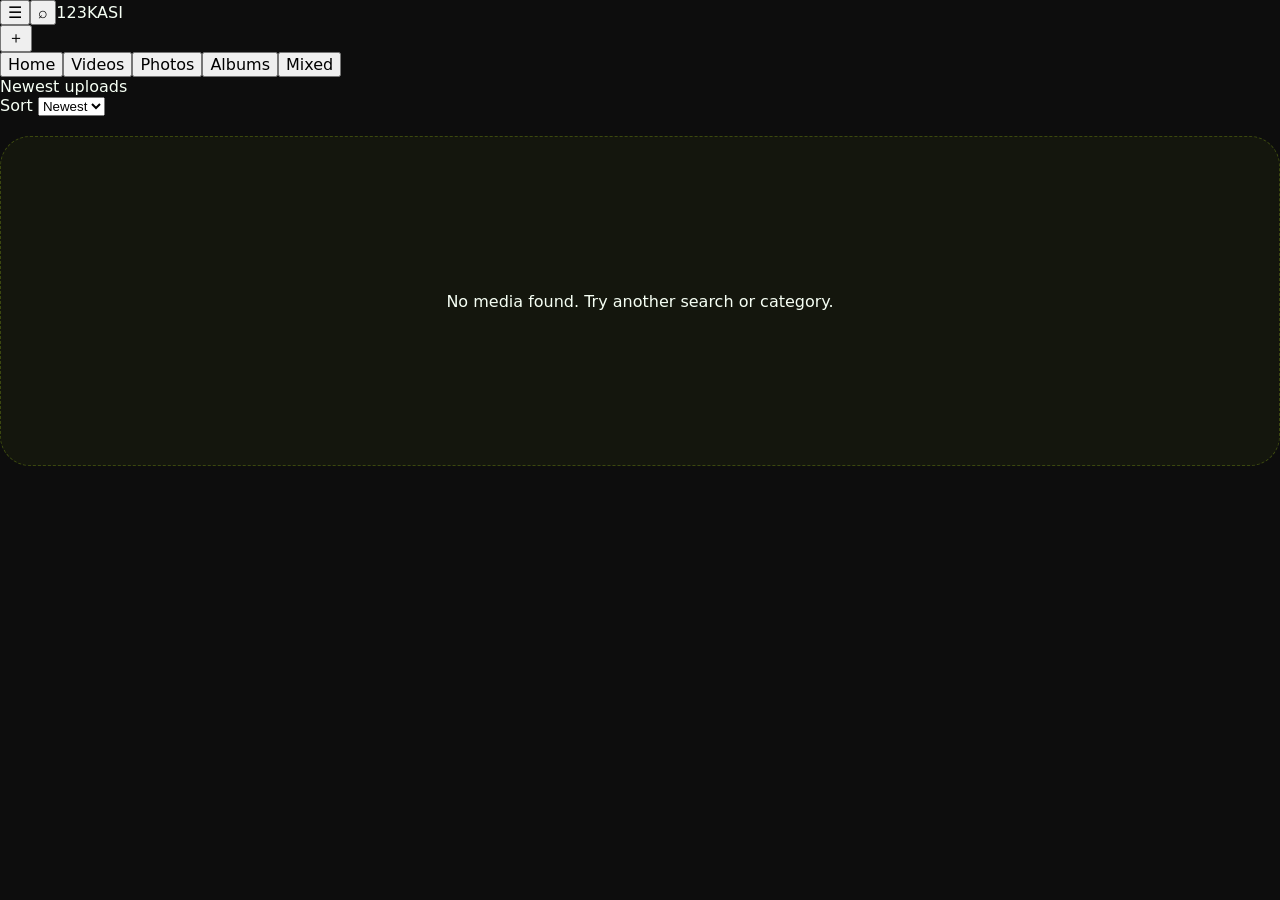
==== index.html @ 71c6e738 "Match compact screenshot-inspired 123Kasi media directory layout" ====
<!doctype html>
<html lang="en"><head><meta charset="utf-8"><meta name="viewport" content="width=device-width,initial-scale=1"><meta name="description" content="Browse 123Kasi videos, photos and creators"><title>123Kasi — Discover media</title><link rel="stylesheet" href="assets/css/style.css"></head>
<body><header class="topbar"><button id="menuToggle" class="icon-btn" aria-label="Open menu" aria-expanded="false">☰</button><button id="searchToggle" class="icon-btn" aria-label="Search">⌕</button><a class="logo" href="index.html"><span>123</span>KASI</a><div class="top-actions"><button id="uploadHelpButton" class="icon-btn" aria-label="How to upload" title="How to upload">＋</button></div></header>
<div class="search-row" id="searchRow" hidden><input id="searchInput" type="search" placeholder="Search videos, photos or creators…" aria-label="Search media"></div>
<nav class="category-nav" id="categoryNav" aria-label="Media categories"><button data-filter="all" class="active">Home</button><button data-filter="videos">Videos</button><button data-filter="photos">Photos</button><button data-filter="albums">Albums</button><button data-filter="mixed">Mixed</button></nav>
<main class="content"><div class="toolbar"><div class="filter-title" id="filterTitle">Newest uploads</div><label class="sort-label">Sort <select id="sortSelect"><option value="newest">Newest</option><option value="oldest">Oldest</option><option value="az">A–Z</option></select></label></div><nav class="pagination" id="paginationTop" aria-label="Media pages"></nav><div class="media-grid" id="mediaGrid" aria-live="polite"></div><div id="emptyState" class="empty-state" hidden>No media found. Try another search or category.</div><nav class="pagination bottom" id="paginationBottom" aria-label="Media pages"></nav></main>
<dialog id="uploadDialog" class="upload-dialog"><button id="closeUploadDialog" class="close-dialog" aria-label="Close">×</button><h2>How to upload</h2><p>For now, add your media inside a folder under <code>feed/</code> in the GitHub repository. The feed generator publishes the updated library.</p></dialog>
<script src="assets/js/feed.js"></script></body></html>
---- assets/css/style.css ----
:root{
  --bg:#050706;
  --bg-soft:#0a0f0c;
  --panel:#0d130f;
  --panel-2:#111912;
  --card:#121914;
  --card-hover:#172117;
  --text:#f6fff4;
  --muted:#a8b5a7;
  --muted-2:#748174;
  --line:rgba(206,255,41,.12);
  --lime:#c9ff19;
  --lime-2:#95e000;
  --lime-3:#5fb300;
  --danger:#ff4f73;
  --shadow:0 24px 80px rgba(0,0,0,.42);
  --radius-xl:34px;
  --radius-lg:24px;
  --radius-md:18px;
  --radius-sm:12px;
  --max:1440px;
}

*{box-sizing:border-box}
html{scroll-behavior:smooth}
body{
  margin:0;
  min-height:100vh;
  color:var(--text);
  font-family:Inter,system-ui,-apple-system,BlinkMacSystemFont,"Segoe UI",sans-serif;
  background:
    radial-gradient(circle at 20% -10%, rgba(201,255,25,.16), transparent 30%),
    radial-gradient(circle at 80% 0%, rgba(107,255,36,.08), transparent 24%),
    linear-gradient(180deg, #060806 0%, #030403 100%);
}

body::before{
  content:"";
  position:fixed;
  inset:0;
  pointer-events:none;
  background-image:linear-gradient(rgba(255,255,255,.025) 1px, transparent 1px),linear-gradient(90deg, rgba(255,255,255,.025) 1px, transparent 1px);
  background-size:36px 36px;
  mask-image:linear-gradient(to bottom, black, transparent 78%);
}

a{color:inherit;text-decoration:none}
button,input{font:inherit}
button{cursor:pointer}
img,video{max-width:100%;display:block}

.page-shell{
  width:min(var(--max), 100%);
  margin:0 auto;
  padding:18px;
}

.site-header{
  position:sticky;
  top:12px;
  z-index:50;
  display:grid;
  grid-template-columns:auto 1fr auto;
  align-items:center;
  gap:24px;
  min-height:76px;
  padding:13px 16px;
  border:1px solid var(--line);
  border-radius:28px;
  background:rgba(5,7,6,.82);
  backdrop-filter:blur(18px);
  box-shadow:0 14px 44px rgba(0,0,0,.32);
}

.brand{display:flex;align-items:center;gap:10px}
.brand-mark{
  display:inline-flex;
  align-items:center;
  min-height:42px;
  padding:0 4px;
  font-family:Nunito,Inter,sans-serif;
  font-size:clamp(28px, 3.4vw, 42px);
  line-height:.9;
  font-weight:1000;
  letter-spacing:-.08em;
  color:var(--lime);
  text-shadow:0 5px 0 #3a7800,0 11px 25px rgba(167,255,0,.28);
}

.main-nav{
  display:flex;
  justify-content:center;
  align-items:center;
  gap:8px;
}
.main-nav a{
  color:var(--muted);
  font-weight:800;
  font-size:14px;
  padding:12px 14px;
  border-radius:999px;
}
.main-nav a:hover,.main-nav a.active{
  color:#101604;
  background:var(--lime);
}

.header-actions{display:flex;align-items:center;gap:10px}
.search-box{
  display:flex;
  align-items:center;
  gap:8px;
  min-width:250px;
  padding:0 14px;
  height:44px;
  border:1px solid rgba(255,255,255,.08);
  border-radius:999px;
  background:#111411;
  color:var(--muted-2);
}
.search-box input{
  width:100%;
  border:0;
  outline:0;
  color:var(--text);
  background:transparent;
}
.search-box input::placeholder{color:#6e766d}

.pill-button,.link-button{
  display:inline-flex;
  align-items:center;
  justify-content:center;
  height:44px;
  padding:0 20px;
  border:0;
  border-radius:999px;
  color:#111604;
  background:linear-gradient(180deg,var(--lime),var(--lime-2));
  font-weight:1000;
  box-shadow:0 10px 28px rgba(201,255,25,.22), inset 0 -3px 0 rgba(52,96,0,.36);
}
.avatar-button{
  width:44px;
  height:44px;
  border:0;
  border-radius:50%;
  color:#0f130d;
  background:#fff;
  font-size:18px;
}

.hero-strip{
  display:flex;
  justify-content:space-between;
  align-items:end;
  gap:30px;
  margin:20px 0;
  min-height:260px;
  padding:42px;
  overflow:hidden;
  border:1px solid var(--line);
  border-radius:var(--radius-xl);
  background:
    linear-gradient(90deg, rgba(0,0,0,.75), rgba(0,0,0,.38)),
    radial-gradient(circle at 80% 35%, rgba(201,255,25,.22), transparent 18%),
    linear-gradient(135deg,#0c0f0d,#0a110b 44%,#151009);
  box-shadow:var(--shadow);
  position:relative;
}
.hero-strip::after{
  content:"";
  position:absolute;
  right:-80px;
  bottom:-110px;
  width:410px;
  height:410px;
  border-radius:50%;
  background:linear-gradient(145deg, rgba(201,255,25,.25), transparent 62%);
  filter:blur(4px);
}
.eyebrow{
  margin:0 0 10px;
  color:var(--lime);
  font-weight:1000;
  text-transform:uppercase;
  letter-spacing:.08em;
  font-size:12px;
}
.hero-strip h1{
  max-width:820px;
  margin:0;
  font-family:Nunito,Inter,sans-serif;
  font-size:clamp(42px, 8vw, 102px);
  line-height:.86;
  letter-spacing:-.08em;
}
.hero-strip p:not(.eyebrow){
  max-width:680px;
  margin:18px 0 0;
  color:var(--muted);
  font-size:18px;
  line-height:1.6;
}
.hero-cta{
  position:relative;
  z-index:2;
  flex:0 0 auto;
  display:inline-flex;
  align-items:center;
  justify-content:center;
  min-height:58px;
  padding:0 26px;
  border-radius:999px;
  color:#101604;
  background:var(--lime);
  font-weight:1000;
}

.explore-layout{
  display:grid;
  grid-template-columns:230px minmax(0,1fr);
  gap:20px;
}
.sidebar{position:sticky;top:108px;height:max-content}
.sidebar-card{
  margin-bottom:14px;
  padding:16px;
  border:1px solid var(--line);
  border-radius:24px;
  background:rgba(13,19,15,.84);
  box-shadow:0 16px 50px rgba(0,0,0,.16);
}
.profile-card{display:flex;align-items:center;gap:12px}
.profile-card strong{display:block;font-size:18px}
.profile-card span{display:block;margin-top:4px;color:var(--muted);font-size:12px;font-weight:700}
.mini-logo{
  width:52px;
  height:52px;
  display:grid;
  place-items:center;
  border-radius:17px;
  color:#132000;
  background:var(--lime);
  font-family:Nunito,Inter,sans-serif;
  font-weight:1000;
  letter-spacing:-.08em;
  box-shadow:inset 0 -5px 0 rgba(52,96,0,.28);
}
.sidebar-title{
  margin:0 0 12px;
  color:var(--muted-2);
  font-size:12px;
  font-weight:1000;
  text-transform:uppercase;
  letter-spacing:.08em;
}
.side-link{
  display:flex;
  align-items:center;
  width:100%;
  margin:4px 0;
  padding:12px 13px;
  border:0;
  border-radius:16px;
  color:var(--muted);
  background:transparent;
  font-weight:900;
  text-align:left;
}
.side-link:hover,.side-link.active{color:#101604;background:var(--lime)}
.stat-line{display:flex;justify-content:space-between;align-items:center;margin:11px 0;color:var(--muted);font-weight:800}
.stat-line strong{color:var(--text);font-size:18px}

.feed-area{
  min-width:0;
  padding:24px;
  border:1px solid var(--line);
  border-radius:var(--radius-xl);
  background:rgba(7,10,8,.72);
}
.feed-toolbar{
  display:flex;
  justify-content:space-between;
  align-items:end;
  gap:18px;
  margin-bottom:18px;
}
.feed-toolbar h2,.section-heading h3{
  margin:0;
  font-family:Nunito,Inter,sans-serif;
  font-size:40px;
  line-height:.9;
  letter-spacing:-.07em;
}
.filter-pills{display:flex;gap:8px;flex-wrap:wrap;justify-content:flex-end}
.filter-pill{
  min-height:38px;
  padding:0 15px;
  border:1px solid rgba(255,255,255,.08);
  border-radius:999px;
  color:var(--muted);
  background:#151a15;
  font-weight:900;
}
.filter-pill.active,.filter-pill:hover{color:#101604;background:var(--lime);border-color:transparent}

.featured-panel{
  margin-bottom:24px;
}
.featured-card{
  display:grid;
  grid-template-columns:minmax(0,1.5fr) minmax(280px,.8fr);
  overflow:hidden;
  min-height:370px;
  border:1px solid var(--line);
  border-radius:32px;
  background:var(--panel);
}
.featured-media{
  position:relative;
  min-height:370px;
  background:#111;
}
.featured-media img,.featured-media video{width:100%;height:100%;object-fit:cover}
.featured-media::after{
  content:"";
  position:absolute;
  inset:0;
  background:linear-gradient(90deg, transparent 48%, rgba(0,0,0,.42)),linear-gradient(0deg, rgba(0,0,0,.5), transparent 48%);
}
.featured-info{
  display:flex;
  flex-direction:column;
  justify-content:center;
  gap:16px;
  padding:32px;
}
.featured-info h2{
  margin:0;
  font-family:Nunito,Inter,sans-serif;
  font-size:52px;
  line-height:.9;
  letter-spacing:-.08em;
}
.featured-info p{margin:0;color:var(--muted);line-height:1.6}
.meta-row{display:flex;gap:8px;flex-wrap:wrap}
.meta-chip{
  display:inline-flex;
  align-items:center;
  min-height:32px;
  padding:0 11px;
  border-radius:999px;
  color:#cde1c8;
  background:rgba(255,255,255,.06);
  font-size:12px;
  font-weight:900;
}
.meta-chip.hot{color:#111604;background:var(--lime)}
.open-album{
  width:max-content;
  display:inline-flex;
  align-items:center;
  min-height:48px;
  padding:0 20px;
  border-radius:999px;
  color:#101604;
  background:var(--lime);
  font-weight:1000;
}

.section-heading{
  display:flex;
  justify-content:space-between;
  align-items:center;
  margin:10px 0 18px;
}
.section-heading span{color:var(--muted);font-weight:800}
.album-grid{
  display:grid;
  grid-template-columns:repeat(4,minmax(0,1fr));
  gap:16px;
}
.album-card{
  position:relative;
  display:flex;
  flex-direction:column;
  min-height:290px;
  overflow:hidden;
  border:1px solid rgba(255,255,255,.07);
  border-radius:24px;
  background:var(--card);
  box-shadow:0 16px 40px rgba(0,0,0,.22);
  transform:translateY(0);
  transition:transform .18s ease, background .18s ease, border-color .18s ease;
}
.album-card:hover{transform:translateY(-4px);background:var(--card-hover);border-color:rgba(201,255,25,.25)}
.preview-stack{
  position:relative;
  display:grid;
  grid-template-columns:2fr 1fr;
  gap:3px;
  height:185px;
  background:#0e120f;
}
.preview-stack.one{display:block}
.preview-stack img,.preview-stack video{width:100%;height:100%;object-fit:cover}
.preview-stack .mini-stack{display:grid;gap:3px}
.preview-stack .mini-stack img,.preview-stack .mini-stack video{height:91px}
.play-dot{
  position:absolute;
  left:50%;top:50%;
  transform:translate(-50%,-50%);
  width:48px;height:48px;
  display:grid;place-items:center;
  border-radius:50%;
  background:rgba(0,0,0,.62);
  color:#fff;
  font-size:18px;
  backdrop-filter:blur(8px);
}
.album-body{padding:14px 15px 16px}
.album-kind{
  display:inline-flex;
  align-items:center;
  height:25px;
  padding:0 9px;
  margin-bottom:10px;
  border-radius:999px;
  color:#101604;
  background:var(--lime);
  font-size:11px;
  font-weight:1000;
  text-transform:uppercase;
}
.album-body h3{
  margin:0 0 8px;
  color:var(--text);
  font-size:18px;
  letter-spacing:-.04em;
}
.album-body p{
  margin:0;
  color:var(--muted);
  font-size:13px;
  font-weight:700;
}
.card-menu{
  position:absolute;
  right:10px;
  bottom:10px;
  color:var(--muted);
  font-weight:1000;
}

.empty-state{
  display:grid;
  place-items:center;
  text-align:center;
  min-height:330px;
  padding:30px;
  border:1px dashed rgba(201,255,25,.22);
  border-radius:30px;
  background:rgba(201,255,25,.04);
}
.empty-icon{
  width:72px;height:72px;
  display:grid;place-items:center;
  border-radius:22px;
  color:#101604;
  background:var(--lime);
  font-size:38px;
  font-weight:1000;
}
.empty-state h3{margin:20px 0 8px;font-size:28px}
.empty-state p{max-width:560px;margin:0;color:var(--muted);line-height:1.6}
code{color:var(--lime);background:rgba(201,255,25,.08);padding:.12em .35em;border-radius:.35em}

.album-page{padding-top:20px}
.album-hero{
  overflow:hidden;
  border:1px solid var(--line);
  border-radius:var(--radius-xl);
  background:var(--panel);
}
.album-hero-inner{
  display:grid;
  grid-template-columns:minmax(0,1.35fr) minmax(320px,.8fr);
}
.album-cover{position:relative;min-height:460px;background:#111}
.album-cover img,.album-cover video{width:100%;height:100%;object-fit:cover}
.album-cover::after{content:"";position:absolute;inset:0;background:linear-gradient(0deg,rgba(0,0,0,.6),transparent 55%)}
.album-details{display:flex;flex-direction:column;justify-content:center;padding:38px;gap:16px}
.album-details h1{
  margin:0;
  font-family:Nunito,Inter,sans-serif;
  font-size:clamp(44px,6vw,78px);
  line-height:.86;
  letter-spacing:-.08em;
}
.album-details p{margin:0;color:var(--muted);line-height:1.7}
.media-grid{
  display:grid;
  grid-template-columns:repeat(4,minmax(0,1fr));
  gap:15px;
  margin-top:20px;
}
.media-tile{
  position:relative;
  overflow:hidden;
  min-height:250px;
  border:1px solid rgba(255,255,255,.07);
  border-radius:24px;
  background:#0d100d;
}
.media-tile img,.media-tile video{width:100%;height:100%;object-fit:cover;min-height:250px}
.media-tile:hover{border-color:rgba(201,255,25,.3)}
.media-label{
  position:absolute;
  left:10px;bottom:10px;
  display:inline-flex;
  align-items:center;
  height:28px;
  padding:0 10px;
  border-radius:999px;
  color:#101604;
  background:var(--lime);
  font-size:11px;
  font-weight:1000;
}

.upload-dialog,.media-dialog{
  width:min(680px,calc(100vw - 28px));
  border:1px solid var(--line);
  border-radius:28px;
  color:var(--text);
  background:#0b100d;
  box-shadow:var(--shadow);
  padding:28px;
}
.media-dialog{width:min(1100px,calc(100vw - 26px));padding:16px;background:#030503}
dialog::backdrop{background:rgba(0,0,0,.72);backdrop-filter:blur(6px)}
.close-dialog{
  position:absolute;
  right:14px;top:14px;
  width:40px;height:40px;
  border:0;border-radius:50%;
  color:#101604;background:var(--lime);
  font-size:24px;font-weight:1000;
}
.upload-dialog h2{margin:0 0 10px;font-size:34px;letter-spacing:-.06em}
.upload-dialog p{color:var(--muted);line-height:1.7}
.upload-dialog pre{overflow:auto;padding:16px;border-radius:18px;background:#050806;border:1px solid rgba(255,255,255,.08)}
.small-note{font-size:13px}
#mediaViewer img,#mediaViewer video{max-height:82vh;width:100%;object-fit:contain;border-radius:18px;background:#000}

@media (max-width:1180px){
  .album-grid,.media-grid{grid-template-columns:repeat(3,minmax(0,1fr))}
  .search-box{min-width:190px}
}
@media (max-width:980px){
  .site-header{grid-template-columns:1fr auto;gap:14px}
  .main-nav{order:3;grid-column:1/-1;justify-content:flex-start;overflow:auto;padding-bottom:2px}
  .header-actions{justify-content:end}
  .search-box{display:none}
  .explore-layout{grid-template-columns:1fr}
  .sidebar{position:static;display:none}
  .featured-card,.album-hero-inner{grid-template-columns:1fr}
  .featured-info{padding:24px}
  .album-details{padding:26px}
}
@media (max-width:760px){
  .page-shell{padding:10px}
  .site-header{top:8px;border-radius:22px;padding:10px}
  .brand-mark{font-size:30px}
  .main-nav a{font-size:12px;padding:10px 12px;white-space:nowrap}
  .avatar-button{display:none}
  .pill-button{height:40px;padding:0 14px}
  .hero-strip{display:block;min-height:unset;padding:28px 20px;border-radius:28px}
  .hero-strip h1{font-size:54px}
  .hero-strip p:not(.eyebrow){font-size:15px}
  .hero-cta{margin-top:22px;min-height:48px}
  .feed-area{padding:14px;border-radius:28px}
  .feed-toolbar{display:block}
  .filter-pills{justify-content:flex-start;margin-top:14px;overflow:auto;flex-wrap:nowrap;padding-bottom:4px}
  .filter-pill{white-space:nowrap}
  .featured-card{min-height:unset;border-radius:24px}
  .featured-media{min-height:265px}
  .featured-info h2{font-size:42px}
  .album-grid,.media-grid{grid-template-columns:1fr 1fr;gap:10px}
  .album-card{min-height:242px;border-radius:20px}
  .preview-stack{height:145px}
  .preview-stack .mini-stack img,.preview-stack .mini-stack video{height:71px}
  .album-body h3{font-size:15px}
  .album-body p{font-size:12px}
  .media-tile{min-height:190px;border-radius:18px}
  .media-tile img,.media-tile video{min-height:190px}
  .album-cover{min-height:320px}
}
@media (max-width:430px){
  .album-grid,.media-grid{grid-template-columns:1fr}
  .preview-stack{height:210px}
  .preview-stack .mini-stack img,.preview-stack .mini-stack video{height:103.5px}
}

/* 123Kasi media-platform interface */
:root{--bg:#090909;--bg-soft:#101010;--panel:#151515;--panel-2:#1b1b1b;--card:#181818;--card-hover:#232323;--line:rgba(255,255,255,.11);--lime:#f6b51b;--lime-2:#df9909;--lime-3:#ae7300;--muted:#b1b1b1;--muted-2:#888;--radius-xl:16px;--radius-lg:12px}
body{background:#0d0d0d}body::before{display:none}
.page-shell{width:min(1600px,100%);padding:0 22px}
.site-header{top:0;min-height:68px;padding:10px 0;border:0;border-bottom:1px solid var(--line);border-radius:0;background:#0d0d0d;box-shadow:none;grid-template-columns:auto 1fr auto}
.brand-mark{font-size:30px;letter-spacing:-.065em;text-shadow:none;color:#fff}
.brand-mark::first-letter{color:var(--lime)}
.main-nav{justify-content:flex-start}
.main-nav a{border-radius:7px;font-weight:700;padding:10px 12px}
.main-nav a:hover,.main-nav a.active{background:#272727;color:var(--lime)}
.search-box{border-radius:8px;background:#1e1e1e;border:1px solid #333;min-width:270px}
.search-box:focus-within{border-color:var(--lime)}
.pill-button,.link-button,.open-album{border-radius:8px;box-shadow:none;background:var(--lime);color:#171717;font-weight:800}
.avatar-button{border-radius:8px;background:#262626;color:var(--lime);display:grid;place-items:center;font-size:13px;font-weight:900}
.hero-strip{min-height:170px;margin:20px 0 24px;padding:26px 30px;border-radius:12px;background:linear-gradient(110deg,#242015,#151515 70%);box-shadow:none}
.hero-strip::after{display:none}
.hero-strip h1{font-size:clamp(32px,4vw,56px);line-height:1.08;letter-spacing:-.05em}
.hero-strip p:not(.eyebrow){font-size:14px;margin-top:10px}
.hero-cta{border-radius:8px;min-height:44px;background:var(--lime)}
.explore-layout{grid-template-columns:190px minmax(0,1fr);gap:22px}
.sidebar{top:85px}
.sidebar-card{padding:10px;margin-bottom:8px;border:0;border-radius:8px;background:#161616;box-shadow:none}
.profile-card{padding:14px}
.mini-logo{border-radius:8px;box-shadow:none;background:var(--lime)}
.side-link{border-radius:6px;margin:2px 0;padding:11px;font-size:13px}
.side-link.active,.side-link:hover{background:#29251b;color:var(--lime)}
.feed-area{padding:0;border:0;border-radius:0;background:transparent}
.feed-toolbar{align-items:center;margin-bottom:18px}
.feed-toolbar h2,.section-heading h3{font-family:Inter,sans-serif;font-size:23px;line-height:1.2;letter-spacing:-.04em}
.filter-pill{border-radius:6px;background:#242424;font-size:13px}
.filter-pill.active,.filter-pill:hover{background:var(--lime)}
.featured-panel{margin-bottom:28px}
.featured-card{grid-template-columns:minmax(0,1.4fr) minmax(240px,.7fr);min-height:290px;border-radius:10px;background:#181818}
.featured-media{min-height:290px;aspect-ratio:16/9}
.featured-info{padding:24px;gap:12px}
.featured-info h2{font-family:Inter,sans-serif;font-size:clamp(24px,3vw,38px);line-height:1.15;letter-spacing:-.04em}
.meta-chip{border-radius:5px}
.section-heading{margin:12px 0 14px}
.album-grid{grid-template-columns:repeat(4,minmax(0,1fr));gap:18px 12px}
.album-card{min-height:0;border:0;border-radius:8px;background:transparent;box-shadow:none}
.album-card:hover{transform:none;background:transparent;border-color:transparent}
.album-card:hover .preview-stack{outline:2px solid var(--lime)}
.preview-stack{height:auto;aspect-ratio:16/9;border-radius:8px;overflow:hidden}
.preview-stack .mini-stack img,.preview-stack .mini-stack video{height:100%}
.album-body{padding:10px 2px}
.album-kind{height:21px;border-radius:4px;margin-bottom:6px;font-size:10px}
.album-body h3{font-size:14px;line-height:1.4;margin-bottom:5px;letter-spacing:0}
.album-body p{font-size:12px;font-weight:500}
.card-menu{display:none}
.play-dot{width:42px;height:42px;background:rgba(0,0,0,.7)}
.discovery-tools{display:flex;justify-content:flex-end;align-items:center;gap:10px;margin:10px 0;color:var(--muted);font-size:13px}
.discovery-tools select{background:#242424;color:#fff;border:1px solid #444;border-radius:6px;padding:9px 12px;font:inherit}
.album-hero,.upload-dialog,.media-dialog{border-radius:12px}
.album-hero-inner{grid-template-columns:minmax(0,1.5fr) minmax(280px,.8fr)}
.album-cover{min-height:350px}
.album-details h1{font-size:clamp(30px,4vw,52px);line-height:1.1}
.media-grid{grid-template-columns:repeat(4,minmax(0,1fr));gap:12px}
.media-tile,.media-tile img,.media-tile video{min-height:0;aspect-ratio:16/10;border-radius:8px}
.media-label{border-radius:4px}
:focus-visible{outline:3px solid var(--lime);outline-offset:3px}
@media(max-width:980px){.site-header{grid-template-columns:auto 1fr}.main-nav{grid-column:1/-1;order:3}.header-actions{justify-content:flex-end}.search-box{display:flex;min-width:0;width:min(300px,42vw)}.sidebar{display:none}.explore-layout{display:block}.album-grid,.media-grid{grid-template-columns:repeat(3,minmax(0,1fr))}}
@media(max-width:680px){.page-shell{padding:0 12px}.site-header{gap:8px}.brand-mark{font-size:25px}.search-box{width:36vw;height:38px;padding:0 8px}.search-box input{font-size:12px}.pill-button{padding:0 10px;font-size:12px}.main-nav{gap:0}.main-nav a{padding:9px 10px}.hero-strip{padding:20px;min-height:0}.hero-strip h1{font-size:32px}.hero-cta{margin-top:15px}.featured-card{grid-template-columns:1fr}.featured-media{min-height:0}.featured-info{padding:16px}.featured-info h2{font-size:25px}.feed-toolbar h2,.section-heading h3{font-size:20px}.album-grid,.media-grid{grid-template-columns:repeat(2,minmax(0,1fr));gap:12px 9px}.album-card{border-radius:6px}.album-body h3{font-size:13px}.preview-stack{height:auto}.album-hero-inner{grid-template-columns:1fr}.album-cover{min-height:0;aspect-ratio:16/9}.album-details{padding:18px}.media-tile,.media-tile img,.media-tile video{min-height:0}.avatar-button{display:none}}
@media(max-width:390px){.search-box{width:31vw}.album-grid,.media-grid{grid-template-columns:repeat(2,minmax(0,1fr))}}
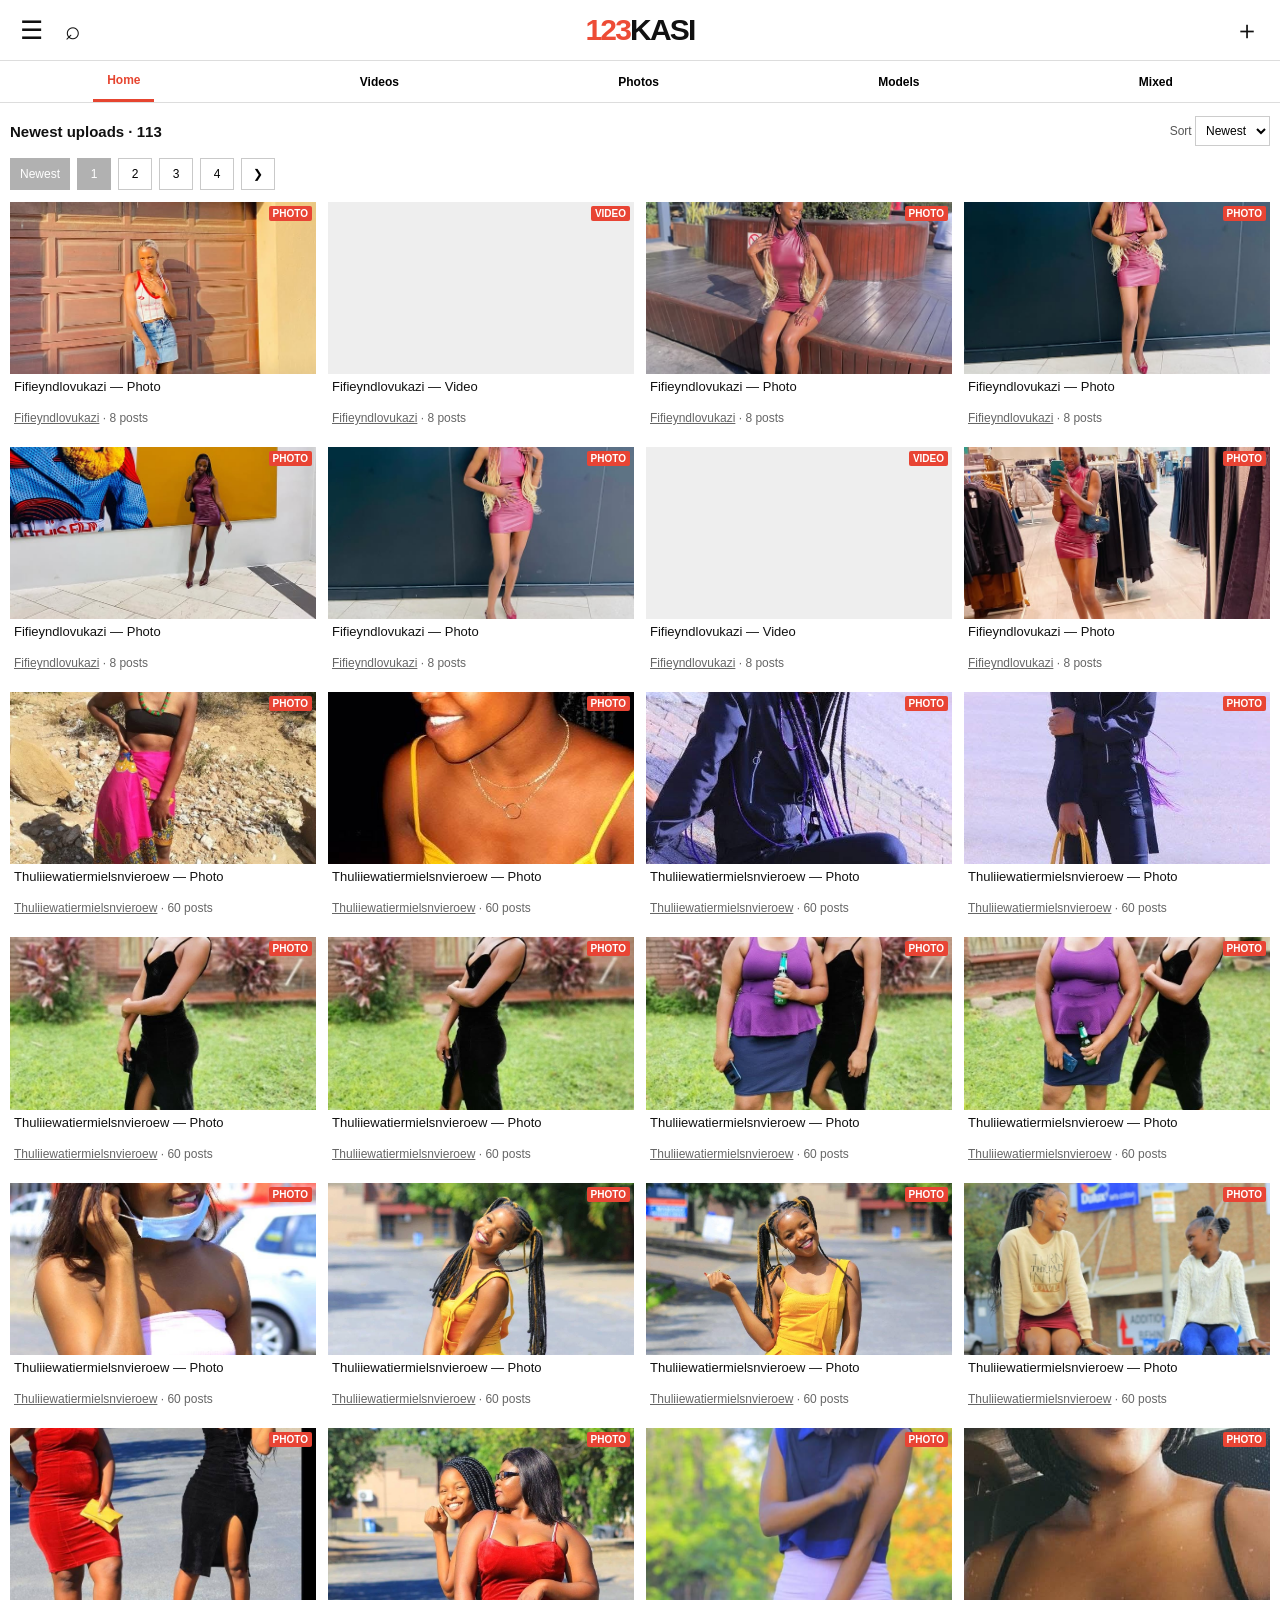
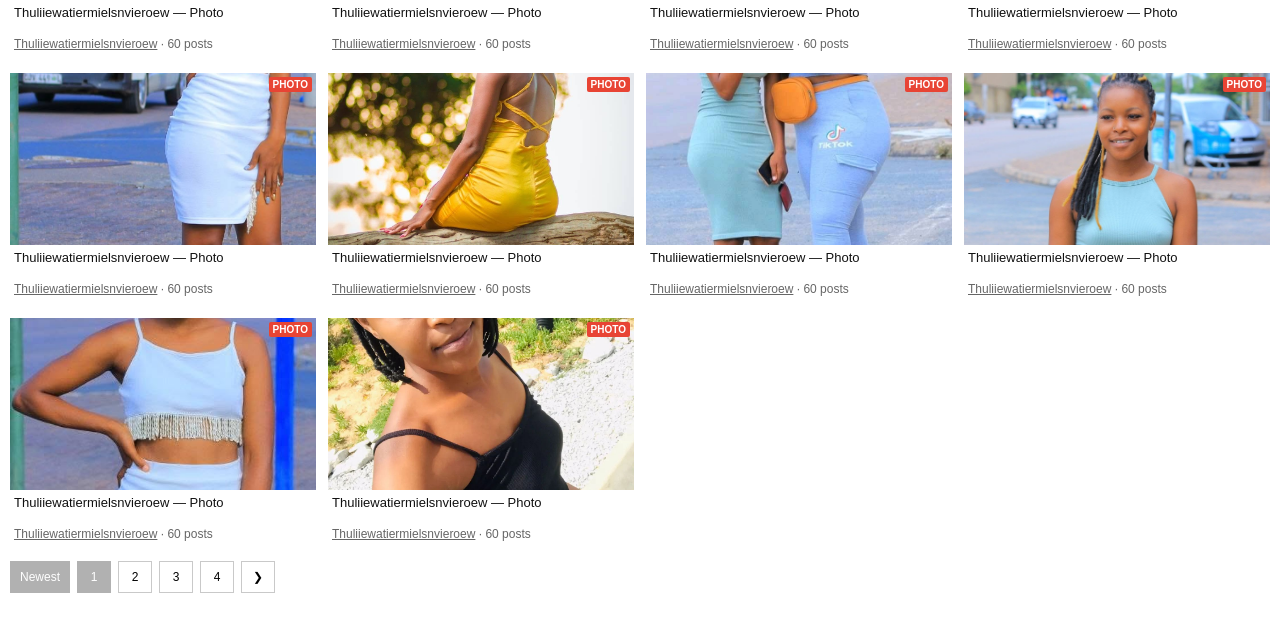
==== commit a61931bb: "Rename albums to Models and make model cards open their collection" ====
--- a/index.html
+++ b/index.html
@@ -1,8 +1,8 @@
 <!doctype html>
 <html lang="en"><head><meta charset="utf-8"><meta name="viewport" content="width=device-width,initial-scale=1"><meta name="description" content="Browse 123Kasi videos, photos and creators"><title>123Kasi — Discover media</title><link rel="stylesheet" href="assets/css/style.css"></head>
 <body><header class="topbar"><button id="menuToggle" class="icon-btn" aria-label="Open menu" aria-expanded="false">☰</button><button id="searchToggle" class="icon-btn" aria-label="Search">⌕</button><a class="logo" href="index.html"><span>123</span>KASI</a><div class="top-actions"><button id="uploadHelpButton" class="icon-btn" aria-label="How to upload" title="How to upload">＋</button></div></header>
-<div class="search-row" id="searchRow" hidden><input id="searchInput" type="search" placeholder="Search videos, photos or creators…" aria-label="Search media"></div>
-<nav class="category-nav" id="categoryNav" aria-label="Media categories"><button data-filter="all" class="active">Home</button><button data-filter="videos">Videos</button><button data-filter="photos">Photos</button><button data-filter="albums">Albums</button><button data-filter="mixed">Mixed</button></nav>
+<div class="search-row" id="searchRow" hidden><input id="searchInput" type="search" placeholder="Search videos, photos or models…" aria-label="Search media"></div>
+<nav class="category-nav" id="categoryNav" aria-label="Media categories"><button data-filter="all" class="active">Home</button><button data-filter="videos">Videos</button><button data-filter="photos">Photos</button><button data-filter="models">Models</button><button data-filter="mixed">Mixed</button></nav>
 <main class="content"><div class="toolbar"><div class="filter-title" id="filterTitle">Newest uploads</div><label class="sort-label">Sort <select id="sortSelect"><option value="newest">Newest</option><option value="oldest">Oldest</option><option value="az">A–Z</option></select></label></div><nav class="pagination" id="paginationTop" aria-label="Media pages"></nav><div class="media-grid" id="mediaGrid" aria-live="polite"></div><div id="emptyState" class="empty-state" hidden>No media found. Try another search or category.</div><nav class="pagination bottom" id="paginationBottom" aria-label="Media pages"></nav></main>
 <dialog id="uploadDialog" class="upload-dialog"><button id="closeUploadDialog" class="close-dialog" aria-label="Close">×</button><h2>How to upload</h2><p>For now, add your media inside a folder under <code>feed/</code> in the GitHub repository. The feed generator publishes the updated library.</p></dialog>
 <script src="assets/js/feed.js"></script></body></html>
--- a/assets/css/style.css
+++ b/assets/css/style.css
@@ -1,668 +1,26 @@
-:root{
-  --bg:#050706;
-  --bg-soft:#0a0f0c;
-  --panel:#0d130f;
-  --panel-2:#111912;
-  --card:#121914;
-  --card-hover:#172117;
-  --text:#f6fff4;
-  --muted:#a8b5a7;
-  --muted-2:#748174;
-  --line:rgba(206,255,41,.12);
-  --lime:#c9ff19;
-  --lime-2:#95e000;
-  --lime-3:#5fb300;
-  --danger:#ff4f73;
-  --shadow:0 24px 80px rgba(0,0,0,.42);
-  --radius-xl:34px;
-  --radius-lg:24px;
-  --radius-md:18px;
-  --radius-sm:12px;
-  --max:1440px;
-}
-
-*{box-sizing:border-box}
-html{scroll-behavior:smooth}
-body{
-  margin:0;
-  min-height:100vh;
-  color:var(--text);
-  font-family:Inter,system-ui,-apple-system,BlinkMacSystemFont,"Segoe UI",sans-serif;
-  background:
-    radial-gradient(circle at 20% -10%, rgba(201,255,25,.16), transparent 30%),
-    radial-gradient(circle at 80% 0%, rgba(107,255,36,.08), transparent 24%),
-    linear-gradient(180deg, #060806 0%, #030403 100%);
-}
-
-body::before{
-  content:"";
-  position:fixed;
-  inset:0;
-  pointer-events:none;
-  background-image:linear-gradient(rgba(255,255,255,.025) 1px, transparent 1px),linear-gradient(90deg, rgba(255,255,255,.025) 1px, transparent 1px);
-  background-size:36px 36px;
-  mask-image:linear-gradient(to bottom, black, transparent 78%);
-}
-
-a{color:inherit;text-decoration:none}
-button,input{font:inherit}
-button{cursor:pointer}
-img,video{max-width:100%;display:block}
-
-.page-shell{
-  width:min(var(--max), 100%);
-  margin:0 auto;
-  padding:18px;
-}
-
-.site-header{
-  position:sticky;
-  top:12px;
-  z-index:50;
-  display:grid;
-  grid-template-columns:auto 1fr auto;
-  align-items:center;
-  gap:24px;
-  min-height:76px;
-  padding:13px 16px;
-  border:1px solid var(--line);
-  border-radius:28px;
-  background:rgba(5,7,6,.82);
-  backdrop-filter:blur(18px);
-  box-shadow:0 14px 44px rgba(0,0,0,.32);
-}
-
-.brand{display:flex;align-items:center;gap:10px}
-.brand-mark{
-  display:inline-flex;
-  align-items:center;
-  min-height:42px;
-  padding:0 4px;
-  font-family:Nunito,Inter,sans-serif;
-  font-size:clamp(28px, 3.4vw, 42px);
-  line-height:.9;
-  font-weight:1000;
-  letter-spacing:-.08em;
-  color:var(--lime);
-  text-shadow:0 5px 0 #3a7800,0 11px 25px rgba(167,255,0,.28);
-}
-
-.main-nav{
-  display:flex;
-  justify-content:center;
-  align-items:center;
-  gap:8px;
-}
-.main-nav a{
-  color:var(--muted);
-  font-weight:800;
-  font-size:14px;
-  padding:12px 14px;
-  border-radius:999px;
-}
-.main-nav a:hover,.main-nav a.active{
-  color:#101604;
-  background:var(--lime);
-}
-
-.header-actions{display:flex;align-items:center;gap:10px}
-.search-box{
-  display:flex;
-  align-items:center;
-  gap:8px;
-  min-width:250px;
-  padding:0 14px;
-  height:44px;
-  border:1px solid rgba(255,255,255,.08);
-  border-radius:999px;
-  background:#111411;
-  color:var(--muted-2);
-}
-.search-box input{
-  width:100%;
-  border:0;
-  outline:0;
-  color:var(--text);
-  background:transparent;
-}
-.search-box input::placeholder{color:#6e766d}
-
-.pill-button,.link-button{
-  display:inline-flex;
-  align-items:center;
-  justify-content:center;
-  height:44px;
-  padding:0 20px;
-  border:0;
-  border-radius:999px;
-  color:#111604;
-  background:linear-gradient(180deg,var(--lime),var(--lime-2));
-  font-weight:1000;
-  box-shadow:0 10px 28px rgba(201,255,25,.22), inset 0 -3px 0 rgba(52,96,0,.36);
-}
-.avatar-button{
-  width:44px;
-  height:44px;
-  border:0;
-  border-radius:50%;
-  color:#0f130d;
-  background:#fff;
-  font-size:18px;
-}
-
-.hero-strip{
-  display:flex;
-  justify-content:space-between;
-  align-items:end;
-  gap:30px;
-  margin:20px 0;
-  min-height:260px;
-  padding:42px;
-  overflow:hidden;
-  border:1px solid var(--line);
-  border-radius:var(--radius-xl);
-  background:
-    linear-gradient(90deg, rgba(0,0,0,.75), rgba(0,0,0,.38)),
-    radial-gradient(circle at 80% 35%, rgba(201,255,25,.22), transparent 18%),
-    linear-gradient(135deg,#0c0f0d,#0a110b 44%,#151009);
-  box-shadow:var(--shadow);
-  position:relative;
-}
-.hero-strip::after{
-  content:"";
-  position:absolute;
-  right:-80px;
-  bottom:-110px;
-  width:410px;
-  height:410px;
-  border-radius:50%;
-  background:linear-gradient(145deg, rgba(201,255,25,.25), transparent 62%);
-  filter:blur(4px);
-}
-.eyebrow{
-  margin:0 0 10px;
-  color:var(--lime);
-  font-weight:1000;
-  text-transform:uppercase;
-  letter-spacing:.08em;
-  font-size:12px;
-}
-.hero-strip h1{
-  max-width:820px;
-  margin:0;
-  font-family:Nunito,Inter,sans-serif;
-  font-size:clamp(42px, 8vw, 102px);
-  line-height:.86;
-  letter-spacing:-.08em;
-}
-.hero-strip p:not(.eyebrow){
-  max-width:680px;
-  margin:18px 0 0;
-  color:var(--muted);
-  font-size:18px;
-  line-height:1.6;
-}
-.hero-cta{
-  position:relative;
-  z-index:2;
-  flex:0 0 auto;
-  display:inline-flex;
-  align-items:center;
-  justify-content:center;
-  min-height:58px;
-  padding:0 26px;
-  border-radius:999px;
-  color:#101604;
-  background:var(--lime);
-  font-weight:1000;
-}
-
-.explore-layout{
-  display:grid;
-  grid-template-columns:230px minmax(0,1fr);
-  gap:20px;
-}
-.sidebar{position:sticky;top:108px;height:max-content}
-.sidebar-card{
-  margin-bottom:14px;
-  padding:16px;
-  border:1px solid var(--line);
-  border-radius:24px;
-  background:rgba(13,19,15,.84);
-  box-shadow:0 16px 50px rgba(0,0,0,.16);
-}
-.profile-card{display:flex;align-items:center;gap:12px}
-.profile-card strong{display:block;font-size:18px}
-.profile-card span{display:block;margin-top:4px;color:var(--muted);font-size:12px;font-weight:700}
-.mini-logo{
-  width:52px;
-  height:52px;
-  display:grid;
-  place-items:center;
-  border-radius:17px;
-  color:#132000;
-  background:var(--lime);
-  font-family:Nunito,Inter,sans-serif;
-  font-weight:1000;
-  letter-spacing:-.08em;
-  box-shadow:inset 0 -5px 0 rgba(52,96,0,.28);
-}
-.sidebar-title{
-  margin:0 0 12px;
-  color:var(--muted-2);
-  font-size:12px;
-  font-weight:1000;
-  text-transform:uppercase;
-  letter-spacing:.08em;
-}
-.side-link{
-  display:flex;
-  align-items:center;
-  width:100%;
-  margin:4px 0;
-  padding:12px 13px;
-  border:0;
-  border-radius:16px;
-  color:var(--muted);
-  background:transparent;
-  font-weight:900;
-  text-align:left;
-}
-.side-link:hover,.side-link.active{color:#101604;background:var(--lime)}
-.stat-line{display:flex;justify-content:space-between;align-items:center;margin:11px 0;color:var(--muted);font-weight:800}
-.stat-line strong{color:var(--text);font-size:18px}
-
-.feed-area{
-  min-width:0;
-  padding:24px;
-  border:1px solid var(--line);
-  border-radius:var(--radius-xl);
-  background:rgba(7,10,8,.72);
-}
-.feed-toolbar{
-  display:flex;
-  justify-content:space-between;
-  align-items:end;
-  gap:18px;
-  margin-bottom:18px;
-}
-.feed-toolbar h2,.section-heading h3{
-  margin:0;
-  font-family:Nunito,Inter,sans-serif;
-  font-size:40px;
-  line-height:.9;
-  letter-spacing:-.07em;
-}
-.filter-pills{display:flex;gap:8px;flex-wrap:wrap;justify-content:flex-end}
-.filter-pill{
-  min-height:38px;
-  padding:0 15px;
-  border:1px solid rgba(255,255,255,.08);
-  border-radius:999px;
-  color:var(--muted);
-  background:#151a15;
-  font-weight:900;
-}
-.filter-pill.active,.filter-pill:hover{color:#101604;background:var(--lime);border-color:transparent}
-
-.featured-panel{
-  margin-bottom:24px;
-}
-.featured-card{
-  display:grid;
-  grid-template-columns:minmax(0,1.5fr) minmax(280px,.8fr);
-  overflow:hidden;
-  min-height:370px;
-  border:1px solid var(--line);
-  border-radius:32px;
-  background:var(--panel);
-}
-.featured-media{
-  position:relative;
-  min-height:370px;
-  background:#111;
-}
-.featured-media img,.featured-media video{width:100%;height:100%;object-fit:cover}
-.featured-media::after{
-  content:"";
-  position:absolute;
-  inset:0;
-  background:linear-gradient(90deg, transparent 48%, rgba(0,0,0,.42)),linear-gradient(0deg, rgba(0,0,0,.5), transparent 48%);
-}
-.featured-info{
-  display:flex;
-  flex-direction:column;
-  justify-content:center;
-  gap:16px;
-  padding:32px;
-}
-.featured-info h2{
-  margin:0;
-  font-family:Nunito,Inter,sans-serif;
-  font-size:52px;
-  line-height:.9;
-  letter-spacing:-.08em;
-}
-.featured-info p{margin:0;color:var(--muted);line-height:1.6}
-.meta-row{display:flex;gap:8px;flex-wrap:wrap}
-.meta-chip{
-  display:inline-flex;
-  align-items:center;
-  min-height:32px;
-  padding:0 11px;
-  border-radius:999px;
-  color:#cde1c8;
-  background:rgba(255,255,255,.06);
-  font-size:12px;
-  font-weight:900;
-}
-.meta-chip.hot{color:#111604;background:var(--lime)}
-.open-album{
-  width:max-content;
-  display:inline-flex;
-  align-items:center;
-  min-height:48px;
-  padding:0 20px;
-  border-radius:999px;
-  color:#101604;
-  background:var(--lime);
-  font-weight:1000;
-}
-
-.section-heading{
-  display:flex;
-  justify-content:space-between;
-  align-items:center;
-  margin:10px 0 18px;
-}
-.section-heading span{color:var(--muted);font-weight:800}
-.album-grid{
-  display:grid;
-  grid-template-columns:repeat(4,minmax(0,1fr));
-  gap:16px;
-}
-.album-card{
-  position:relative;
-  display:flex;
-  flex-direction:column;
-  min-height:290px;
-  overflow:hidden;
-  border:1px solid rgba(255,255,255,.07);
-  border-radius:24px;
-  background:var(--card);
-  box-shadow:0 16px 40px rgba(0,0,0,.22);
-  transform:translateY(0);
-  transition:transform .18s ease, background .18s ease, border-color .18s ease;
-}
-.album-card:hover{transform:translateY(-4px);background:var(--card-hover);border-color:rgba(201,255,25,.25)}
-.preview-stack{
-  position:relative;
-  display:grid;
-  grid-template-columns:2fr 1fr;
-  gap:3px;
-  height:185px;
-  background:#0e120f;
-}
-.preview-stack.one{display:block}
-.preview-stack img,.preview-stack video{width:100%;height:100%;object-fit:cover}
-.preview-stack .mini-stack{display:grid;gap:3px}
-.preview-stack .mini-stack img,.preview-stack .mini-stack video{height:91px}
-.play-dot{
-  position:absolute;
-  left:50%;top:50%;
-  transform:translate(-50%,-50%);
-  width:48px;height:48px;
-  display:grid;place-items:center;
-  border-radius:50%;
-  background:rgba(0,0,0,.62);
-  color:#fff;
-  font-size:18px;
-  backdrop-filter:blur(8px);
-}
-.album-body{padding:14px 15px 16px}
-.album-kind{
-  display:inline-flex;
-  align-items:center;
-  height:25px;
-  padding:0 9px;
-  margin-bottom:10px;
-  border-radius:999px;
-  color:#101604;
-  background:var(--lime);
-  font-size:11px;
-  font-weight:1000;
-  text-transform:uppercase;
-}
-.album-body h3{
-  margin:0 0 8px;
-  color:var(--text);
-  font-size:18px;
-  letter-spacing:-.04em;
-}
-.album-body p{
-  margin:0;
-  color:var(--muted);
-  font-size:13px;
-  font-weight:700;
-}
-.card-menu{
-  position:absolute;
-  right:10px;
-  bottom:10px;
-  color:var(--muted);
-  font-weight:1000;
-}
-
-.empty-state{
-  display:grid;
-  place-items:center;
-  text-align:center;
-  min-height:330px;
-  padding:30px;
-  border:1px dashed rgba(201,255,25,.22);
-  border-radius:30px;
-  background:rgba(201,255,25,.04);
-}
-.empty-icon{
-  width:72px;height:72px;
-  display:grid;place-items:center;
-  border-radius:22px;
-  color:#101604;
-  background:var(--lime);
-  font-size:38px;
-  font-weight:1000;
-}
-.empty-state h3{margin:20px 0 8px;font-size:28px}
-.empty-state p{max-width:560px;margin:0;color:var(--muted);line-height:1.6}
-code{color:var(--lime);background:rgba(201,255,25,.08);padding:.12em .35em;border-radius:.35em}
-
-.album-page{padding-top:20px}
-.album-hero{
-  overflow:hidden;
-  border:1px solid var(--line);
-  border-radius:var(--radius-xl);
-  background:var(--panel);
-}
-.album-hero-inner{
-  display:grid;
-  grid-template-columns:minmax(0,1.35fr) minmax(320px,.8fr);
-}
-.album-cover{position:relative;min-height:460px;background:#111}
+:root{font-family:Arial,Helvetica,sans-serif;color:#111;background:#fff}*{box-sizing:border-box}html{scroll-behavior:smooth}body{margin:0;background:#fff}button,input,select{font:inherit}button{cursor:pointer}a{color:inherit;text-decoration:none}[hidden]{display:none!important}.topbar{height:61px;display:flex;align-items:center;gap:12px;padding:0 15px;border-bottom:1px solid #ddd;position:sticky;top:0;background:#fff;z-index:20}.icon-btn{background:none;border:0;font-size:26px;padding:5px;color:#111;line-height:1}.logo{position:absolute;left:50%;transform:translateX(-50%);font-size:30px;font-weight:900;letter-spacing:-1.8px;white-space:nowrap}.logo span{color:#ed4c36}.top-actions{margin-left:auto}.search-row{padding:9px 14px;border-bottom:1px solid #ddd}.search-row input{width:100%;padding:11px 12px;border:1px solid #bbb;border-radius:3px}.category-nav{display:flex;align-items:center;justify-content:space-around;gap:5px;min-height:42px;border-bottom:1px solid #ddd;overflow:auto}.category-nav button{background:transparent;border:0;font-size:12px;font-weight:bold;white-space:nowrap;padding:12px 14px}.category-nav button.active{color:#e64530;border-bottom:3px solid #e64530}.content{max-width:1500px;margin:auto;padding:10px}.toolbar{display:flex;justify-content:space-between;align-items:center;margin:3px 0 10px;gap:8px}.filter-title{font-size:15px;font-weight:bold}.sort-label{font-size:12px;color:#555}.sort-label select{padding:6px;border:1px solid #ccc;background:#fff}.pagination{display:flex;gap:7px;overflow-x:auto;padding:2px 0 12px;scrollbar-width:thin}.pagination button{border:1px solid #c9c9c9;background:#fff;min-width:34px;height:32px;padding:0 9px;flex-shrink:0;font-size:12px}.pagination button.active{background:#555;color:white;border-color:#555}.pagination button:disabled{opacity:.45}.pagination.bottom{padding:20px 0}.media-grid{display:grid;grid-template-columns:repeat(3,minmax(0,1fr));column-gap:5px;row-gap:18px}.media-card{display:block;min-width:0}.thumb{position:relative;width:100%;aspect-ratio:16/9;overflow:hidden;background:#eee}.thumb img,.thumb video{width:100%;height:100%;object-fit:cover;display:block}.quality{position:absolute;top:4px;right:4px;background:#e84434;color:white;font-size:10px;font-weight:bold;padding:2px 4px;border-radius:2px}.type-badge{position:absolute;bottom:5px;right:5px;background:#222c;color:white;padding:3px 5px;font-size:10px;border-radius:2px}.media-title{margin:5px 4px 3px;font-size:12px;line-height:1.2;display:-webkit-box;-webkit-line-clamp:2;-webkit-box-orient:vertical;overflow:hidden;min-height:29px}.media-meta{font-size:11px;color:#666;margin:0 4px;white-space:nowrap;overflow:hidden;text-overflow:ellipsis}.media-meta .creator{text-decoration:underline}.empty-state{text-align:center;padding:50px 12px;color:#666}.upload-dialog{border:1px solid #bbb;border-radius:6px;max-width:min(450px,95vw);padding:26px}.close-dialog{float:right;border:0;background:none;font-size:24px}.media-card:hover .media-title{text-decoration:underline}button:focus-visible,a:focus-visible,input:focus-visible{outline:2px solid #e64530;outline-offset:2px}@media(max-width:600px){.topbar{height:56px;padding:0 11px}.logo{font-size:24px}.category-nav button{padding:11px 9px}.content{padding:8px}.media-grid{gap:15px 4px}.media-title{font-size:11px}.media-meta{font-size:10px}}@media(max-width:420px){.media-grid{grid-template-columns:repeat(2,minmax(0,1fr))}}@media(min-width:1000px){.media-grid{grid-template-columns:repeat(4,minmax(0,1fr));gap:22px 12px}.media-title{font-size:13px}.media-meta{font-size:12px}}
+/* Album page follows the same compact media hierarchy as the feed. */
+.category-nav a{display:inline-flex;align-items:center;justify-content:center;padding:12px 14px;font-size:12px;font-weight:bold;white-space:nowrap}
+.category-nav a:hover{color:#e64530}
+.back-link{font-size:12px;font-weight:bold;text-decoration:underline}
+.album-page{padding-top:14px}
+.album-hero{display:grid;grid-template-columns:minmax(0,1.4fr) minmax(240px,1fr);gap:20px;margin-bottom:22px;border-bottom:1px solid #ddd;padding-bottom:20px}
+.album-hero-inner{display:contents}
+.album-cover{background:#eee;aspect-ratio:16/9;overflow:hidden}
 .album-cover img,.album-cover video{width:100%;height:100%;object-fit:cover}
-.album-cover::after{content:"";position:absolute;inset:0;background:linear-gradient(0deg,rgba(0,0,0,.6),transparent 55%)}
-.album-details{display:flex;flex-direction:column;justify-content:center;padding:38px;gap:16px}
-.album-details h1{
-  margin:0;
-  font-family:Nunito,Inter,sans-serif;
-  font-size:clamp(44px,6vw,78px);
-  line-height:.86;
-  letter-spacing:-.08em;
-}
-.album-details p{margin:0;color:var(--muted);line-height:1.7}
-.media-grid{
-  display:grid;
-  grid-template-columns:repeat(4,minmax(0,1fr));
-  gap:15px;
-  margin-top:20px;
-}
-.media-tile{
-  position:relative;
-  overflow:hidden;
-  min-height:250px;
-  border:1px solid rgba(255,255,255,.07);
-  border-radius:24px;
-  background:#0d100d;
-}
-.media-tile img,.media-tile video{width:100%;height:100%;object-fit:cover;min-height:250px}
-.media-tile:hover{border-color:rgba(201,255,25,.3)}
-.media-label{
-  position:absolute;
-  left:10px;bottom:10px;
-  display:inline-flex;
-  align-items:center;
-  height:28px;
-  padding:0 10px;
-  border-radius:999px;
-  color:#101604;
-  background:var(--lime);
-  font-size:11px;
-  font-weight:1000;
-}
-
-.upload-dialog,.media-dialog{
-  width:min(680px,calc(100vw - 28px));
-  border:1px solid var(--line);
-  border-radius:28px;
-  color:var(--text);
-  background:#0b100d;
-  box-shadow:var(--shadow);
-  padding:28px;
-}
-.media-dialog{width:min(1100px,calc(100vw - 26px));padding:16px;background:#030503}
-dialog::backdrop{background:rgba(0,0,0,.72);backdrop-filter:blur(6px)}
-.close-dialog{
-  position:absolute;
-  right:14px;top:14px;
-  width:40px;height:40px;
-  border:0;border-radius:50%;
-  color:#101604;background:var(--lime);
-  font-size:24px;font-weight:1000;
-}
-.upload-dialog h2{margin:0 0 10px;font-size:34px;letter-spacing:-.06em}
-.upload-dialog p{color:var(--muted);line-height:1.7}
-.upload-dialog pre{overflow:auto;padding:16px;border-radius:18px;background:#050806;border:1px solid rgba(255,255,255,.08)}
-.small-note{font-size:13px}
-#mediaViewer img,#mediaViewer video{max-height:82vh;width:100%;object-fit:contain;border-radius:18px;background:#000}
-
-@media (max-width:1180px){
-  .album-grid,.media-grid{grid-template-columns:repeat(3,minmax(0,1fr))}
-  .search-box{min-width:190px}
-}
-@media (max-width:980px){
-  .site-header{grid-template-columns:1fr auto;gap:14px}
-  .main-nav{order:3;grid-column:1/-1;justify-content:flex-start;overflow:auto;padding-bottom:2px}
-  .header-actions{justify-content:end}
-  .search-box{display:none}
-  .explore-layout{grid-template-columns:1fr}
-  .sidebar{position:static;display:none}
-  .featured-card,.album-hero-inner{grid-template-columns:1fr}
-  .featured-info{padding:24px}
-  .album-details{padding:26px}
-}
-@media (max-width:760px){
-  .page-shell{padding:10px}
-  .site-header{top:8px;border-radius:22px;padding:10px}
-  .brand-mark{font-size:30px}
-  .main-nav a{font-size:12px;padding:10px 12px;white-space:nowrap}
-  .avatar-button{display:none}
-  .pill-button{height:40px;padding:0 14px}
-  .hero-strip{display:block;min-height:unset;padding:28px 20px;border-radius:28px}
-  .hero-strip h1{font-size:54px}
-  .hero-strip p:not(.eyebrow){font-size:15px}
-  .hero-cta{margin-top:22px;min-height:48px}
-  .feed-area{padding:14px;border-radius:28px}
-  .feed-toolbar{display:block}
-  .filter-pills{justify-content:flex-start;margin-top:14px;overflow:auto;flex-wrap:nowrap;padding-bottom:4px}
-  .filter-pill{white-space:nowrap}
-  .featured-card{min-height:unset;border-radius:24px}
-  .featured-media{min-height:265px}
-  .featured-info h2{font-size:42px}
-  .album-grid,.media-grid{grid-template-columns:1fr 1fr;gap:10px}
-  .album-card{min-height:242px;border-radius:20px}
-  .preview-stack{height:145px}
-  .preview-stack .mini-stack img,.preview-stack .mini-stack video{height:71px}
-  .album-body h3{font-size:15px}
-  .album-body p{font-size:12px}
-  .media-tile{min-height:190px;border-radius:18px}
-  .media-tile img,.media-tile video{min-height:190px}
-  .album-cover{min-height:320px}
-}
-@media (max-width:430px){
-  .album-grid,.media-grid{grid-template-columns:1fr}
-  .preview-stack{height:210px}
-  .preview-stack .mini-stack img,.preview-stack .mini-stack video{height:103.5px}
-}
-
-/* 123Kasi media-platform interface */
-:root{--bg:#090909;--bg-soft:#101010;--panel:#151515;--panel-2:#1b1b1b;--card:#181818;--card-hover:#232323;--line:rgba(255,255,255,.11);--lime:#f6b51b;--lime-2:#df9909;--lime-3:#ae7300;--muted:#b1b1b1;--muted-2:#888;--radius-xl:16px;--radius-lg:12px}
-body{background:#0d0d0d}body::before{display:none}
-.page-shell{width:min(1600px,100%);padding:0 22px}
-.site-header{top:0;min-height:68px;padding:10px 0;border:0;border-bottom:1px solid var(--line);border-radius:0;background:#0d0d0d;box-shadow:none;grid-template-columns:auto 1fr auto}
-.brand-mark{font-size:30px;letter-spacing:-.065em;text-shadow:none;color:#fff}
-.brand-mark::first-letter{color:var(--lime)}
-.main-nav{justify-content:flex-start}
-.main-nav a{border-radius:7px;font-weight:700;padding:10px 12px}
-.main-nav a:hover,.main-nav a.active{background:#272727;color:var(--lime)}
-.search-box{border-radius:8px;background:#1e1e1e;border:1px solid #333;min-width:270px}
-.search-box:focus-within{border-color:var(--lime)}
-.pill-button,.link-button,.open-album{border-radius:8px;box-shadow:none;background:var(--lime);color:#171717;font-weight:800}
-.avatar-button{border-radius:8px;background:#262626;color:var(--lime);display:grid;place-items:center;font-size:13px;font-weight:900}
-.hero-strip{min-height:170px;margin:20px 0 24px;padding:26px 30px;border-radius:12px;background:linear-gradient(110deg,#242015,#151515 70%);box-shadow:none}
-.hero-strip::after{display:none}
-.hero-strip h1{font-size:clamp(32px,4vw,56px);line-height:1.08;letter-spacing:-.05em}
-.hero-strip p:not(.eyebrow){font-size:14px;margin-top:10px}
-.hero-cta{border-radius:8px;min-height:44px;background:var(--lime)}
-.explore-layout{grid-template-columns:190px minmax(0,1fr);gap:22px}
-.sidebar{top:85px}
-.sidebar-card{padding:10px;margin-bottom:8px;border:0;border-radius:8px;background:#161616;box-shadow:none}
-.profile-card{padding:14px}
-.mini-logo{border-radius:8px;box-shadow:none;background:var(--lime)}
-.side-link{border-radius:6px;margin:2px 0;padding:11px;font-size:13px}
-.side-link.active,.side-link:hover{background:#29251b;color:var(--lime)}
-.feed-area{padding:0;border:0;border-radius:0;background:transparent}
-.feed-toolbar{align-items:center;margin-bottom:18px}
-.feed-toolbar h2,.section-heading h3{font-family:Inter,sans-serif;font-size:23px;line-height:1.2;letter-spacing:-.04em}
-.filter-pill{border-radius:6px;background:#242424;font-size:13px}
-.filter-pill.active,.filter-pill:hover{background:var(--lime)}
-.featured-panel{margin-bottom:28px}
-.featured-card{grid-template-columns:minmax(0,1.4fr) minmax(240px,.7fr);min-height:290px;border-radius:10px;background:#181818}
-.featured-media{min-height:290px;aspect-ratio:16/9}
-.featured-info{padding:24px;gap:12px}
-.featured-info h2{font-family:Inter,sans-serif;font-size:clamp(24px,3vw,38px);line-height:1.15;letter-spacing:-.04em}
-.meta-chip{border-radius:5px}
-.section-heading{margin:12px 0 14px}
-.album-grid{grid-template-columns:repeat(4,minmax(0,1fr));gap:18px 12px}
-.album-card{min-height:0;border:0;border-radius:8px;background:transparent;box-shadow:none}
-.album-card:hover{transform:none;background:transparent;border-color:transparent}
-.album-card:hover .preview-stack{outline:2px solid var(--lime)}
-.preview-stack{height:auto;aspect-ratio:16/9;border-radius:8px;overflow:hidden}
-.preview-stack .mini-stack img,.preview-stack .mini-stack video{height:100%}
-.album-body{padding:10px 2px}
-.album-kind{height:21px;border-radius:4px;margin-bottom:6px;font-size:10px}
-.album-body h3{font-size:14px;line-height:1.4;margin-bottom:5px;letter-spacing:0}
-.album-body p{font-size:12px;font-weight:500}
-.card-menu{display:none}
-.play-dot{width:42px;height:42px;background:rgba(0,0,0,.7)}
-.discovery-tools{display:flex;justify-content:flex-end;align-items:center;gap:10px;margin:10px 0;color:var(--muted);font-size:13px}
-.discovery-tools select{background:#242424;color:#fff;border:1px solid #444;border-radius:6px;padding:9px 12px;font:inherit}
-.album-hero,.upload-dialog,.media-dialog{border-radius:12px}
-.album-hero-inner{grid-template-columns:minmax(0,1.5fr) minmax(280px,.8fr)}
-.album-cover{min-height:350px}
-.album-details h1{font-size:clamp(30px,4vw,52px);line-height:1.1}
-.media-grid{grid-template-columns:repeat(4,minmax(0,1fr));gap:12px}
-.media-tile,.media-tile img,.media-tile video{min-height:0;aspect-ratio:16/10;border-radius:8px}
-.media-label{border-radius:4px}
-:focus-visible{outline:3px solid var(--lime);outline-offset:3px}
-@media(max-width:980px){.site-header{grid-template-columns:auto 1fr}.main-nav{grid-column:1/-1;order:3}.header-actions{justify-content:flex-end}.search-box{display:flex;min-width:0;width:min(300px,42vw)}.sidebar{display:none}.explore-layout{display:block}.album-grid,.media-grid{grid-template-columns:repeat(3,minmax(0,1fr))}}
-@media(max-width:680px){.page-shell{padding:0 12px}.site-header{gap:8px}.brand-mark{font-size:25px}.search-box{width:36vw;height:38px;padding:0 8px}.search-box input{font-size:12px}.pill-button{padding:0 10px;font-size:12px}.main-nav{gap:0}.main-nav a{padding:9px 10px}.hero-strip{padding:20px;min-height:0}.hero-strip h1{font-size:32px}.hero-cta{margin-top:15px}.featured-card{grid-template-columns:1fr}.featured-media{min-height:0}.featured-info{padding:16px}.featured-info h2{font-size:25px}.feed-toolbar h2,.section-heading h3{font-size:20px}.album-grid,.media-grid{grid-template-columns:repeat(2,minmax(0,1fr));gap:12px 9px}.album-card{border-radius:6px}.album-body h3{font-size:13px}.preview-stack{height:auto}.album-hero-inner{grid-template-columns:1fr}.album-cover{min-height:0;aspect-ratio:16/9}.album-details{padding:18px}.media-tile,.media-tile img,.media-tile video{min-height:0}.avatar-button{display:none}}
-@media(max-width:390px){.search-box{width:31vw}.album-grid,.media-grid{grid-template-columns:repeat(2,minmax(0,1fr))}}
+.album-details{min-width:0}
+.album-details h1{font-size:clamp(22px,3vw,34px);margin:12px 0;overflow-wrap:anywhere}
+.album-details p{font-size:13px;line-height:1.5;color:#555}
+.meta-row{display:flex;gap:6px;flex-wrap:wrap}
+.meta-chip{font-size:11px;background:#eee;padding:5px 7px}
+.meta-chip.hot{background:#e64530;color:#fff}
+.open-album{display:inline-block;padding:9px 12px;border:1px solid #bbb;margin-top:12px;font-size:12px;font-weight:bold}
+.media-tile{display:block;position:relative;padding:0;border:0;background:#eee;aspect-ratio:16/9;overflow:hidden;cursor:pointer}
+.media-tile img,.media-tile video{width:100%;height:100%;object-fit:cover}
+.media-label{position:absolute;right:4px;top:4px;background:#e64530;color:#fff;text-transform:uppercase;font-size:10px;font-weight:bold;padding:3px 5px}
+.play-dot{position:absolute;left:50%;top:50%;transform:translate(-50%,-50%);background:#0009;color:white;border-radius:50%;width:38px;height:38px;display:grid;place-items:center}
+.media-dialog{border:0;background:#101010;color:white;padding:12px;max-width:min(1100px,98vw);max-height:95vh;width:100%}
+.media-dialog::backdrop{background:#000d}
+#mediaViewer img,#mediaViewer video{max-width:100%;max-height:85vh;object-fit:contain;display:block;margin:auto}
+.media-dialog .close-dialog{float:none;position:absolute;right:8px;top:8px;z-index:2;background:#fff;border-radius:50%;width:36px;height:36px}
+@media(max-width:650px){.album-hero{grid-template-columns:1fr;gap:12px}.album-details h1{font-size:23px}}
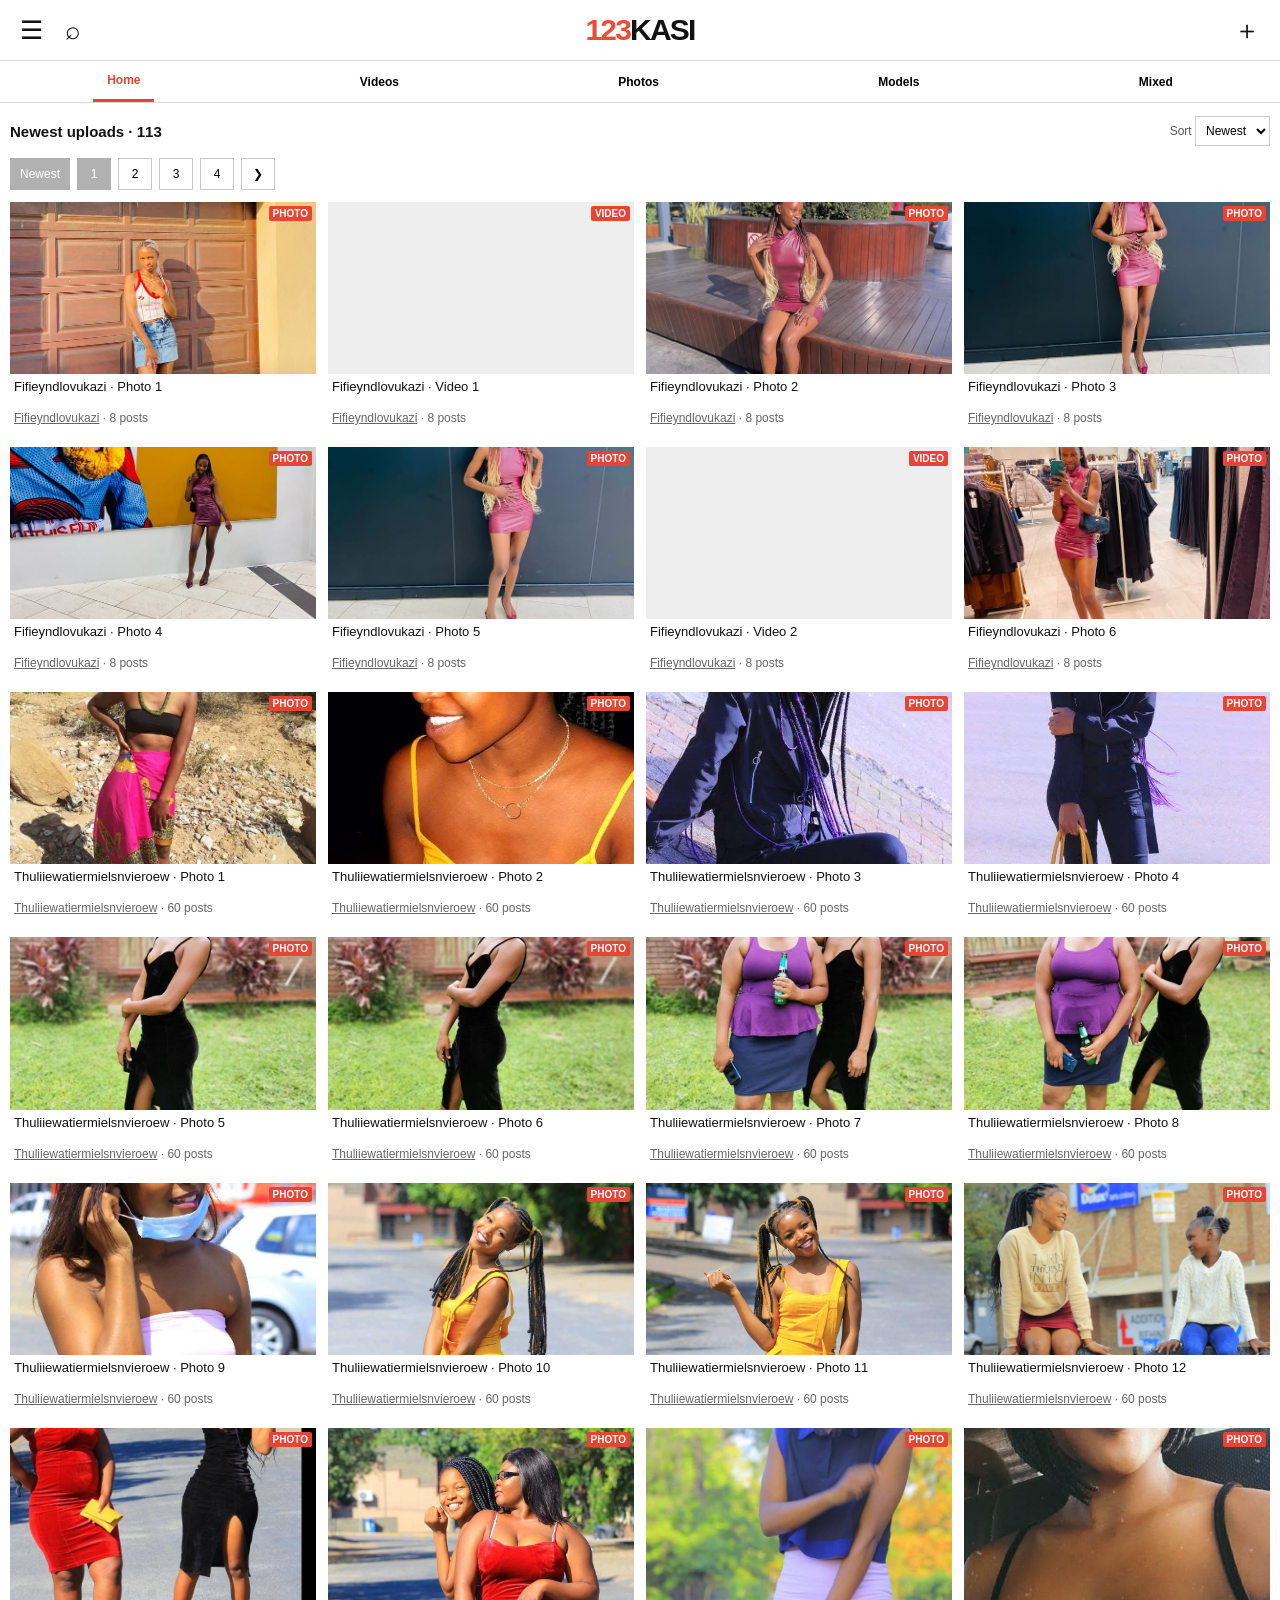
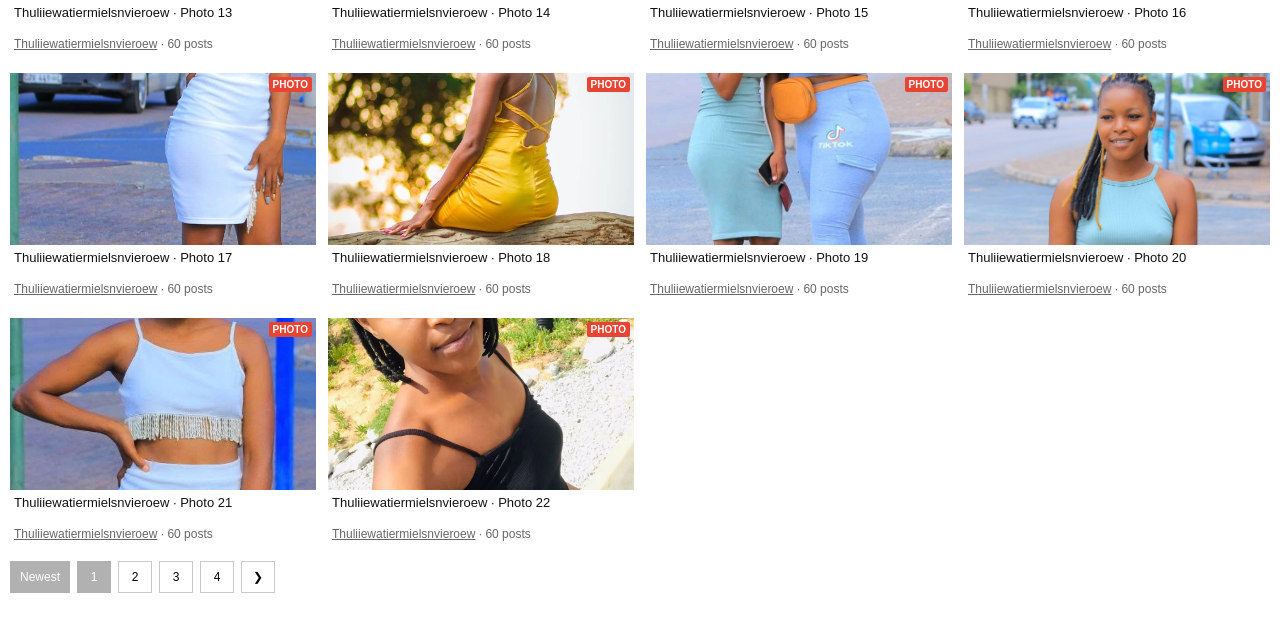
==== commit 7b6d2da5: "Align header controls and accessible menu state" ====
--- a/index.html
+++ b/index.html
@@ -1,7 +1,7 @@
 <!doctype html>
 <html lang="en"><head><meta charset="utf-8"><meta name="viewport" content="width=device-width,initial-scale=1"><meta name="description" content="Browse 123Kasi videos, photos and creators"><title>123Kasi — Discover media</title><link rel="stylesheet" href="assets/css/style.css"></head>
-<body><header class="topbar"><button id="menuToggle" class="icon-btn" aria-label="Open menu" aria-expanded="false">☰</button><button id="searchToggle" class="icon-btn" aria-label="Search">⌕</button><a class="logo" href="index.html"><span>123</span>KASI</a><div class="top-actions"><button id="uploadHelpButton" class="icon-btn" aria-label="How to upload" title="How to upload">＋</button></div></header>
-<div class="search-row" id="searchRow" hidden><input id="searchInput" type="search" placeholder="Search videos, photos or models…" aria-label="Search media"></div>
+<body><header class="topbar"><button id="menuToggle" class="icon-btn" aria-label="Hide categories" aria-controls="categoryNav" aria-expanded="true">☰</button><button id="searchToggle" class="icon-btn" aria-label="Search" aria-controls="searchRow" aria-expanded="false">⌕</button><a class="logo" href="index.html"><span>123</span>KASI</a><div class="top-actions"><button id="uploadHelpButton" class="icon-btn" aria-label="How to upload" title="How to upload">＋</button></div></header>
+<div class="search-row" id="searchRow" role="search" hidden><input id="searchInput" type="search" placeholder="Search videos, photos or models…" aria-label="Search media"></div>
 <nav class="category-nav" id="categoryNav" aria-label="Media categories"><button data-filter="all" class="active">Home</button><button data-filter="videos">Videos</button><button data-filter="photos">Photos</button><button data-filter="models">Models</button><button data-filter="mixed">Mixed</button></nav>
 <main class="content"><div class="toolbar"><div class="filter-title" id="filterTitle">Newest uploads</div><label class="sort-label">Sort <select id="sortSelect"><option value="newest">Newest</option><option value="oldest">Oldest</option><option value="az">A–Z</option></select></label></div><nav class="pagination" id="paginationTop" aria-label="Media pages"></nav><div class="media-grid" id="mediaGrid" aria-live="polite"></div><div id="emptyState" class="empty-state" hidden>No media found. Try another search or category.</div><nav class="pagination bottom" id="paginationBottom" aria-label="Media pages"></nav></main>
 <dialog id="uploadDialog" class="upload-dialog"><button id="closeUploadDialog" class="close-dialog" aria-label="Close">×</button><h2>How to upload</h2><p>For now, add your media inside a folder under <code>feed/</code> in the GitHub repository. The feed generator publishes the updated library.</p></dialog>
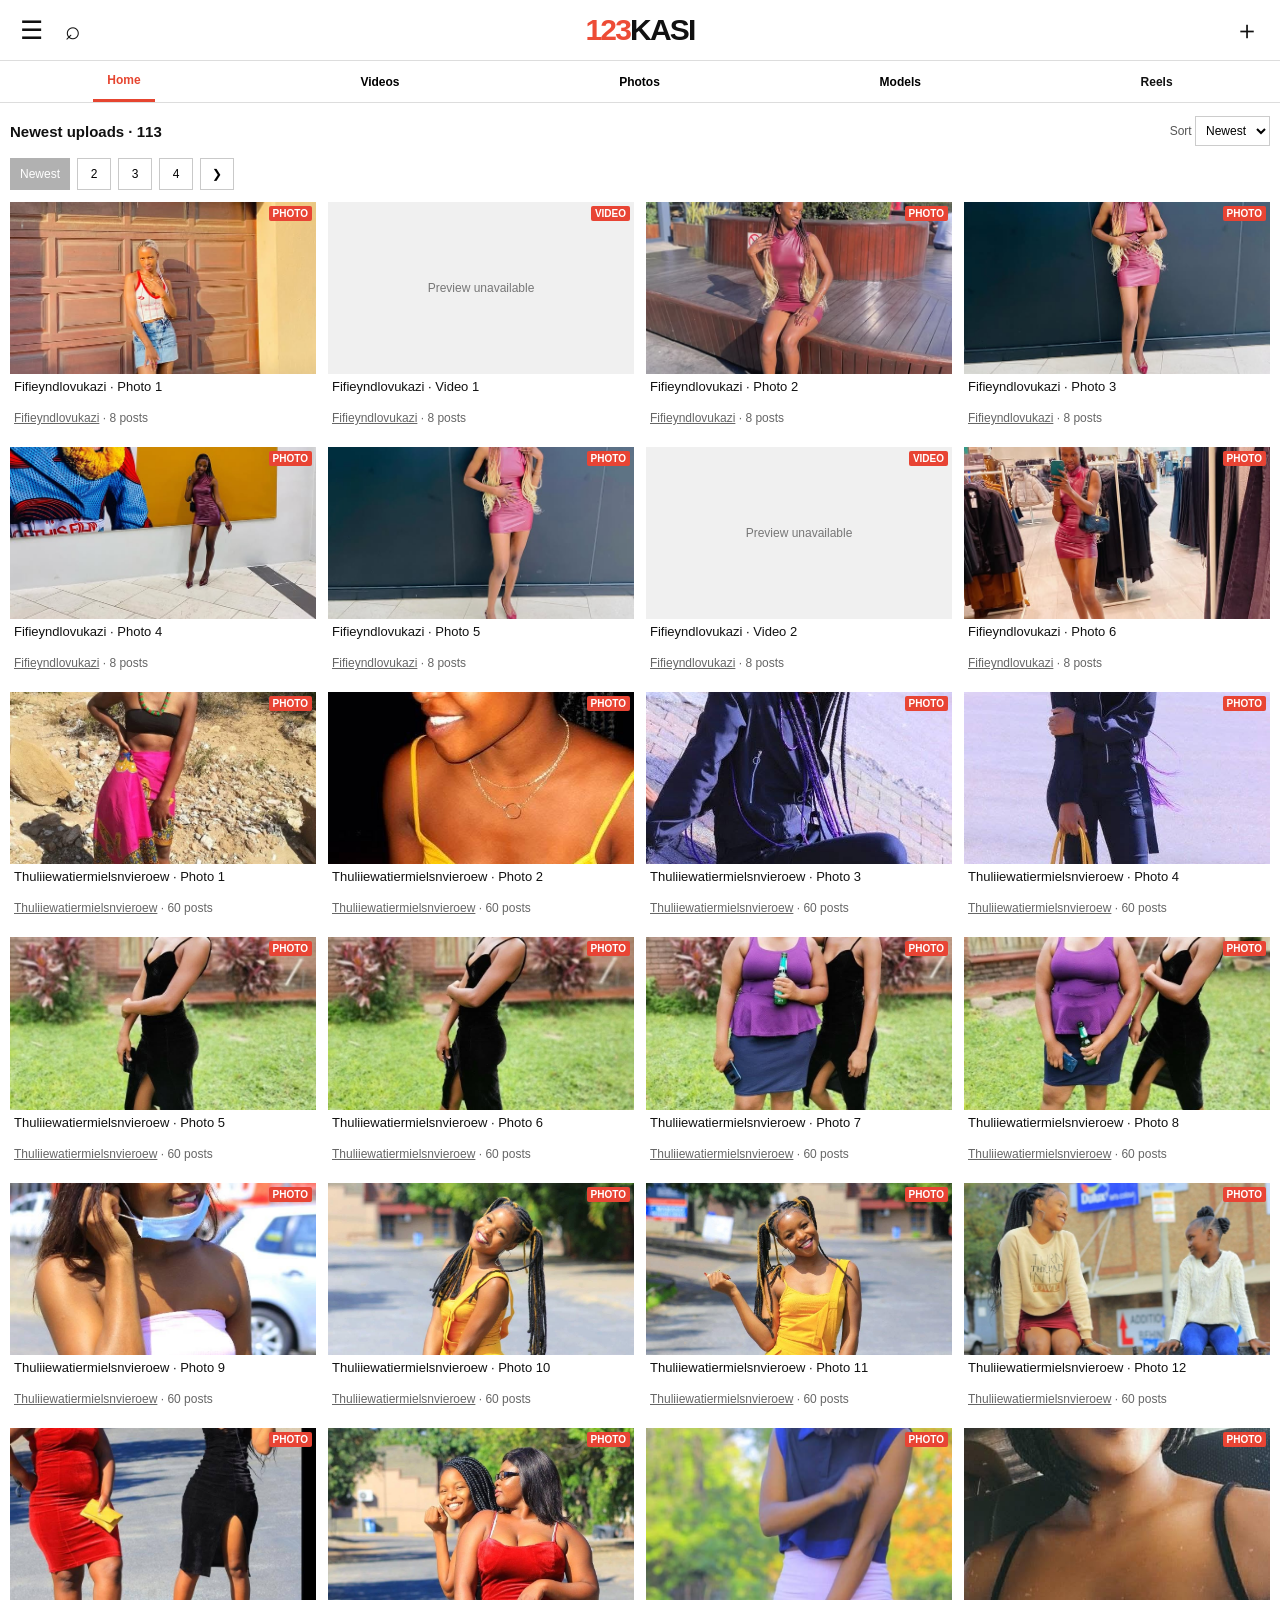
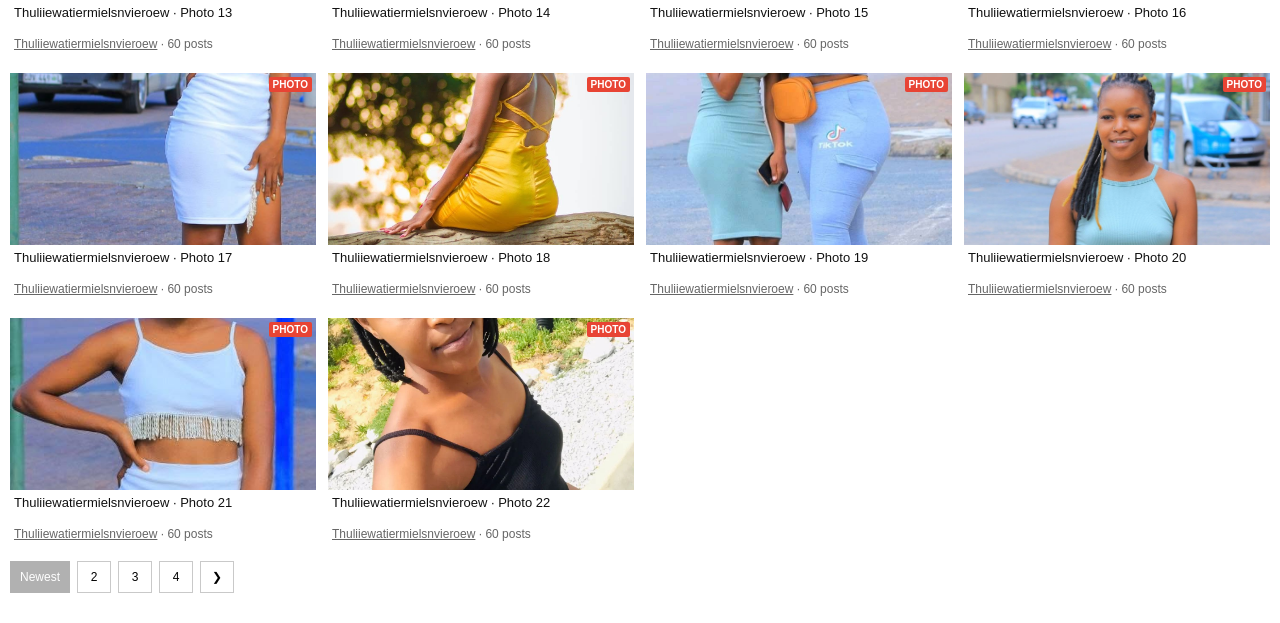
==== commit 343fcbf0: "Replace Mixed nav with link to full-screen Reels" ====
--- a/index.html
+++ b/index.html
@@ -2,7 +2,7 @@
 <html lang="en"><head><meta charset="utf-8"><meta name="viewport" content="width=device-width,initial-scale=1"><meta name="description" content="Browse 123Kasi videos, photos and creators"><title>123Kasi — Discover media</title><link rel="stylesheet" href="assets/css/style.css"></head>
 <body><header class="topbar"><button id="menuToggle" class="icon-btn" aria-label="Hide categories" aria-controls="categoryNav" aria-expanded="true">☰</button><button id="searchToggle" class="icon-btn" aria-label="Search" aria-controls="searchRow" aria-expanded="false">⌕</button><a class="logo" href="index.html"><span>123</span>KASI</a><div class="top-actions"><button id="uploadHelpButton" class="icon-btn" aria-label="How to upload" title="How to upload">＋</button></div></header>
 <div class="search-row" id="searchRow" role="search" hidden><input id="searchInput" type="search" placeholder="Search videos, photos or models…" aria-label="Search media"></div>
-<nav class="category-nav" id="categoryNav" aria-label="Media categories"><button data-filter="all" class="active">Home</button><button data-filter="videos">Videos</button><button data-filter="photos">Photos</button><button data-filter="models">Models</button><button data-filter="mixed">Mixed</button></nav>
+<nav class="category-nav" id="categoryNav" aria-label="Media categories"><button data-filter="all" class="active">Home</button><button data-filter="videos">Videos</button><button data-filter="photos">Photos</button><button data-filter="models">Models</button><a class="reels-nav-link" href="reels.html">Reels</a></nav>
 <main class="content"><div class="toolbar"><div class="filter-title" id="filterTitle">Newest uploads</div><label class="sort-label">Sort <select id="sortSelect"><option value="newest">Newest</option><option value="oldest">Oldest</option><option value="az">A–Z</option></select></label></div><nav class="pagination" id="paginationTop" aria-label="Media pages"></nav><div class="media-grid" id="mediaGrid" aria-live="polite"></div><div id="emptyState" class="empty-state" hidden>No media found. Try another search or category.</div><nav class="pagination bottom" id="paginationBottom" aria-label="Media pages"></nav></main>
 <dialog id="uploadDialog" class="upload-dialog"><button id="closeUploadDialog" class="close-dialog" aria-label="Close">×</button><h2>How to upload</h2><p>For now, add your media inside a folder under <code>feed/</code> in the GitHub repository. The feed generator publishes the updated library.</p></dialog>
 <script src="assets/js/feed.js"></script></body></html>
--- a/assets/css/style.css
+++ b/assets/css/style.css
@@ -24,3 +24,15 @@
 #mediaViewer img,#mediaViewer video{max-width:100%;max-height:85vh;object-fit:contain;display:block;margin:auto}
 .media-dialog .close-dialog{float:none;position:absolute;right:8px;top:8px;z-index:2;background:#fff;border-radius:50%;width:36px;height:36px}
 @media(max-width:650px){.album-hero{grid-template-columns:1fr;gap:12px}.album-details h1{font-size:23px}}
+
+/* Media viewer navigation and loading states */
+.viewer-toolbar{display:flex;align-items:center;justify-content:space-between;gap:12px;padding:12px 4px 2px;color:#f1f1f1}
+.viewer-toolbar button{flex-shrink:0;padding:9px 14px;color:#fff;background:#323232;border:1px solid #555;border-radius:3px;font-size:13px;font-weight:bold;min-height:40px}
+.viewer-toolbar button:hover:not(:disabled){background:#e64530;border-color:#e64530}
+.viewer-toolbar button:disabled{opacity:.35;cursor:default}
+#viewerCaption{min-width:0;overflow:hidden;text-overflow:ellipsis;white-space:nowrap;text-align:center;font-size:12px}
+.media-dialog .close-dialog{cursor:pointer}
+.thumb-broken{display:grid;place-items:center;background:#f0f0f0;color:#777}
+.thumb-broken::after{content:"Preview unavailable";font-size:12px;text-align:center}
+.thumb-broken img,.thumb-broken video{display:none}
+@media(max-width:480px){.viewer-toolbar{gap:7px}.viewer-toolbar button{padding:8px;font-size:12px}#viewerCaption{font-size:11px}}
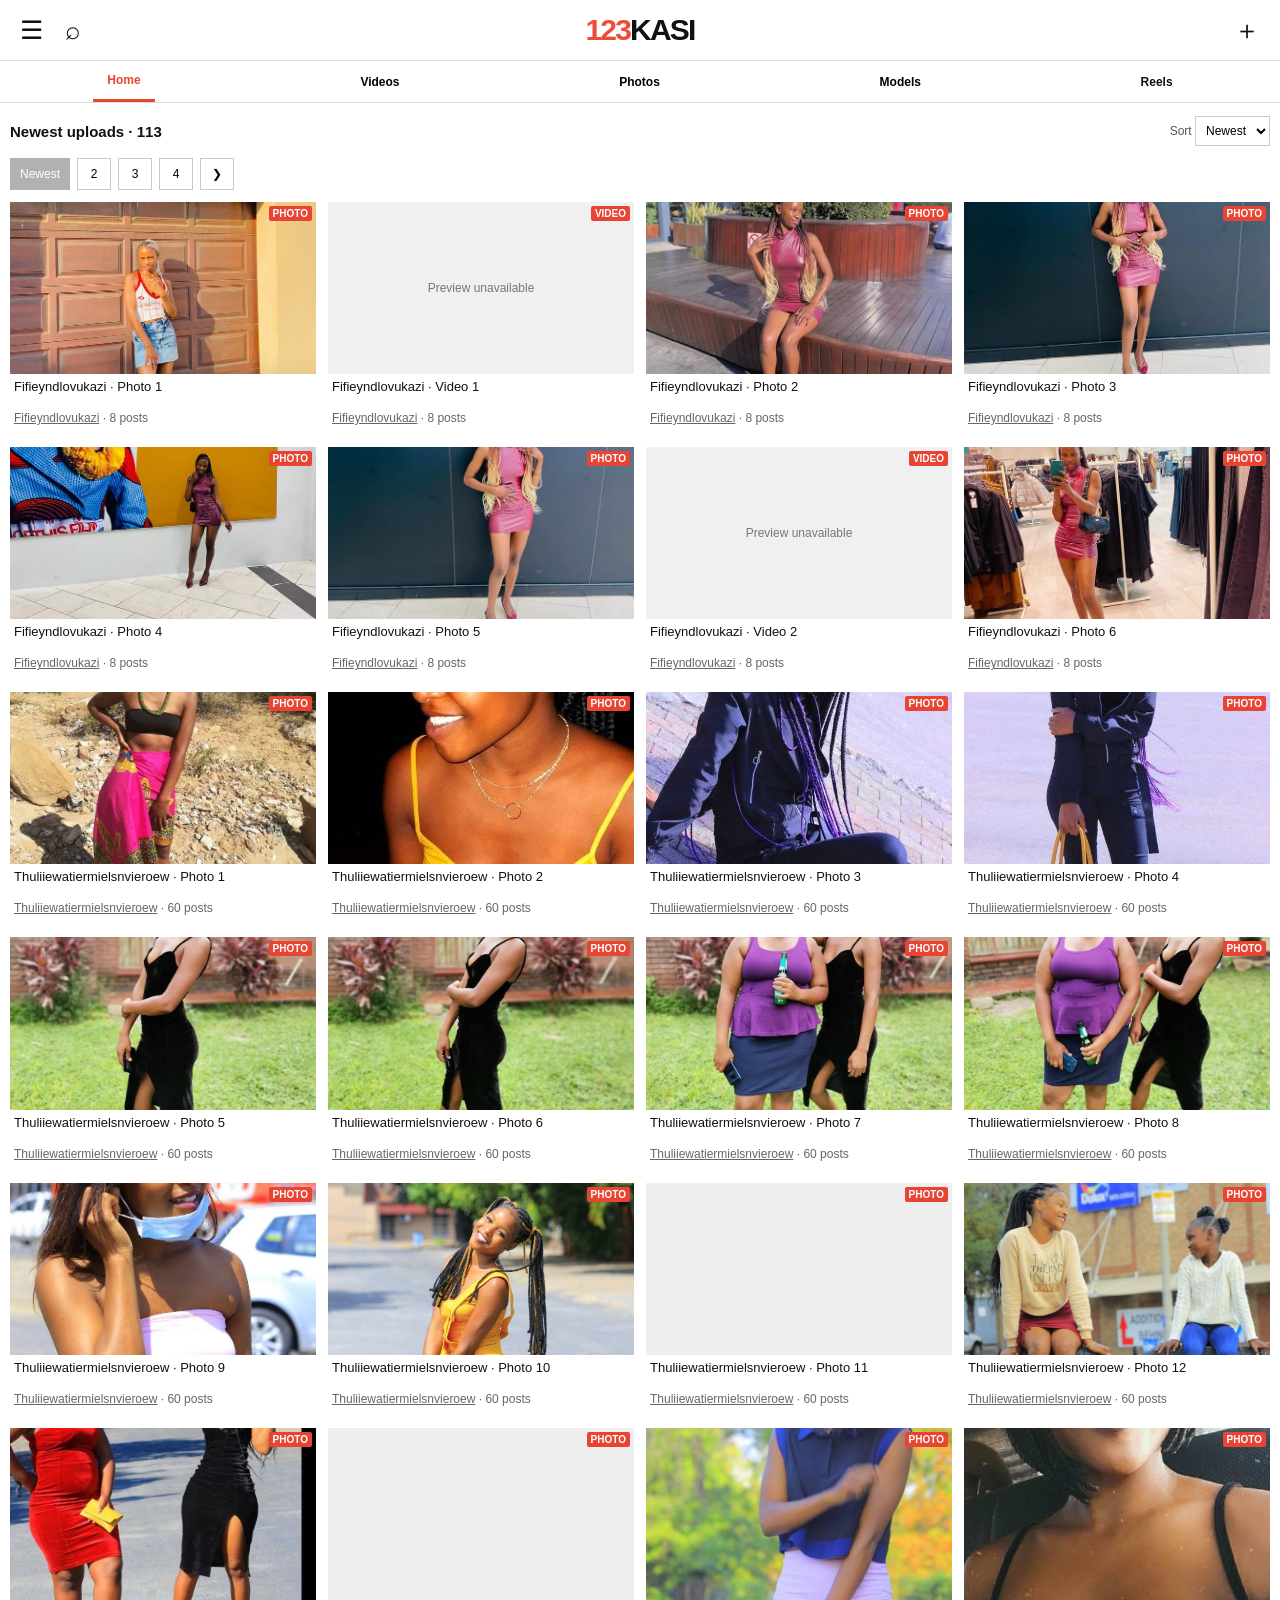
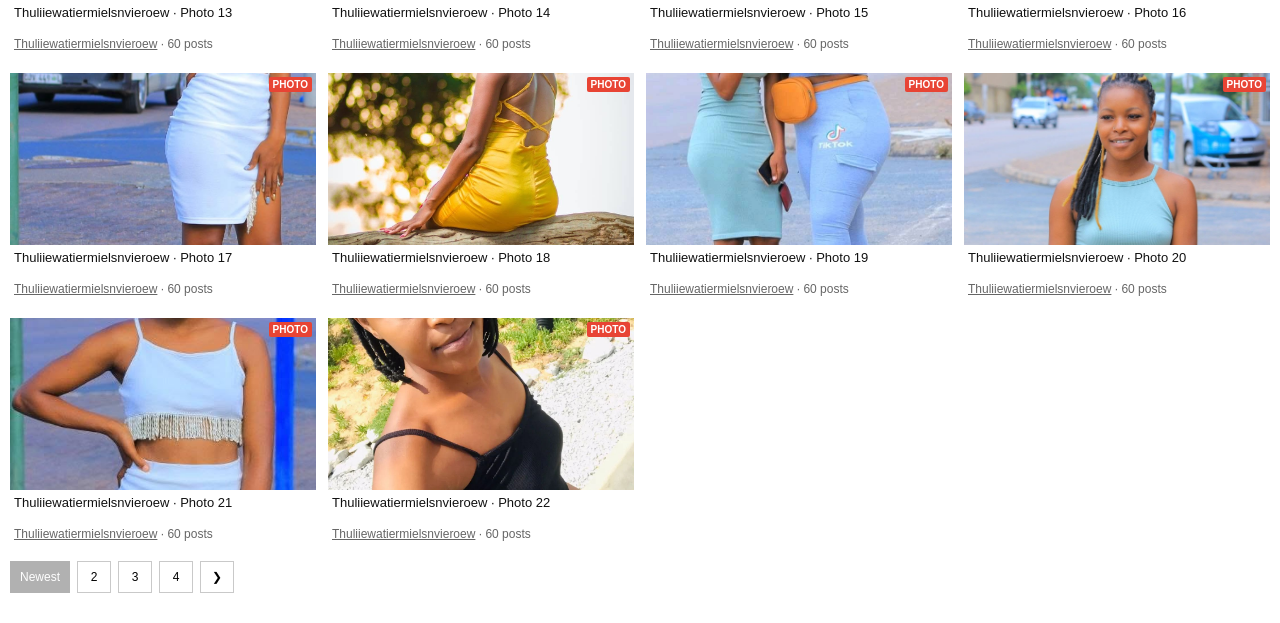
==== commit e47fb7ad: "Enable scroll-aware thumbnail entrance animations" ====
--- a/index.html
+++ b/index.html
@@ -1,8 +1,8 @@
 <!doctype html>
-<html lang="en"><head><meta charset="utf-8"><meta name="viewport" content="width=device-width,initial-scale=1"><meta name="description" content="Browse 123Kasi videos, photos and creators"><title>123Kasi — Discover media</title><link rel="stylesheet" href="assets/css/style.css"></head>
+<html lang="en"><head><meta charset="utf-8"><meta name="viewport" content="width=device-width,initial-scale=1"><meta name="description" content="Browse 123Kasi videos, photos and creators"><title>123Kasi — Discover media</title><link rel="icon" type="image/svg+xml" href="favicon.svg"><link rel="stylesheet" href="assets/css/style.css"></head>
 <body><header class="topbar"><button id="menuToggle" class="icon-btn" aria-label="Hide categories" aria-controls="categoryNav" aria-expanded="true">☰</button><button id="searchToggle" class="icon-btn" aria-label="Search" aria-controls="searchRow" aria-expanded="false">⌕</button><a class="logo" href="index.html"><span>123</span>KASI</a><div class="top-actions"><button id="uploadHelpButton" class="icon-btn" aria-label="How to upload" title="How to upload">＋</button></div></header>
 <div class="search-row" id="searchRow" role="search" hidden><input id="searchInput" type="search" placeholder="Search videos, photos or models…" aria-label="Search media"></div>
 <nav class="category-nav" id="categoryNav" aria-label="Media categories"><button data-filter="all" class="active">Home</button><button data-filter="videos">Videos</button><button data-filter="photos">Photos</button><button data-filter="models">Models</button><a class="reels-nav-link" href="reels.html">Reels</a></nav>
 <main class="content"><div class="toolbar"><div class="filter-title" id="filterTitle">Newest uploads</div><label class="sort-label">Sort <select id="sortSelect"><option value="newest">Newest</option><option value="oldest">Oldest</option><option value="az">A–Z</option></select></label></div><nav class="pagination" id="paginationTop" aria-label="Media pages"></nav><div class="media-grid" id="mediaGrid" aria-live="polite"></div><div id="emptyState" class="empty-state" hidden>No media found. Try another search or category.</div><nav class="pagination bottom" id="paginationBottom" aria-label="Media pages"></nav></main>
 <dialog id="uploadDialog" class="upload-dialog"><button id="closeUploadDialog" class="close-dialog" aria-label="Close">×</button><h2>How to upload</h2><p>For now, add your media inside a folder under <code>feed/</code> in the GitHub repository. The feed generator publishes the updated library.</p></dialog>
-<script src="assets/js/feed.js"></script></body></html>+<script src="assets/js/feed.js"></script><script src="assets/js/motion.js"></script></body></html>
--- a/assets/css/style.css
+++ b/assets/css/style.css
@@ -36,3 +36,84 @@
 .thumb-broken::after{content:"Preview unavailable";font-size:12px;text-align:center}
 .thumb-broken img,.thumb-broken video{display:none}
 @media(max-width:480px){.viewer-toolbar{gap:7px}.viewer-toolbar button{padding:8px;font-size:12px}#viewerCaption{font-size:11px}}
+
+/* Reels category link shares the compact navigation treatment. */
+.category-nav .reels-nav-link{background:transparent;border:0;font-size:12px;font-weight:bold;white-space:nowrap;padding:12px 14px}
+.category-nav .reels-nav-link:hover{color:#e64530;border-bottom:3px solid #e64530}
+@media(max-width:600px){.category-nav .reels-nav-link{padding:11px 9px}}
+
+/* Motion system — quiet transitions, no layout shifts or looping effects. */
+:root { --motion-fast: 150ms; --motion-standard: 220ms; --motion-ease: cubic-bezier(.2,.7,.25,1); }
+
+.topbar .icon-btn,
+.back-link,
+.category-nav button,
+.category-nav a,
+.pagination button,
+.sort-label select,
+.close-dialog,
+.viewer-toolbar button,
+.open-album {
+  transition: background-color var(--motion-fast) ease,
+              border-color var(--motion-fast) ease,
+              color var(--motion-fast) ease,
+              opacity var(--motion-fast) ease,
+              transform var(--motion-fast) var(--motion-ease);
+}
+.topbar .icon-btn:hover { color:#e64530; }
+.topbar .icon-btn:active, .pagination button:active:not(:disabled),
+.viewer-toolbar button:active:not(:disabled) { transform:scale(.96); }
+.category-nav button:not(.active):hover,
+.category-nav a:hover { background:#f5f5f5; }
+.pagination button:hover:not(:disabled) { background:#f3f3f3; border-color:#999; transform:translateY(-1px); }
+.pagination button.active:hover { background:#555; }
+.open-album:hover, .viewer-toolbar button:hover:not(:disabled) { opacity:.88; }
+
+.media-card .thumb,
+.media-tile { overflow:hidden; }
+.media-card .thumb img,
+.media-card .thumb video,
+.media-tile img,
+.media-tile video {
+  transition: transform 260ms var(--motion-ease), filter 260ms ease;
+}
+@media(hover:hover) and (pointer:fine) {
+  .media-card:hover .thumb img,
+  .media-card:hover .thumb video,
+  .media-tile:hover img,
+  .media-tile:hover video { transform:scale(1.025); }
+}
+.media-card:active .thumb img, .media-tile:active img { transform:scale(.99); }
+
+.motion-ready .media-card.motion-observed,
+.motion-ready .media-tile.motion-observed {
+  transition: opacity 280ms ease, transform 280ms var(--motion-ease);
+  transition-delay:var(--reveal-delay,0ms);
+}
+.motion-ready .media-card.motion-observed:not(.is-visible),
+.motion-ready .media-tile.motion-observed:not(.is-visible) {
+  opacity:0;
+  transform:translate3d(0,9px,0);
+}
+.motion-ready .media-card.motion-observed.is-visible,
+.motion-ready .media-tile.motion-observed.is-visible {
+  opacity:1;
+  transform:translate3d(0,0,0);
+}
+.search-row:not([hidden]) { animation:search-open 170ms var(--motion-ease) both; }
+.upload-dialog[open], .media-dialog[open] { animation:dialog-open 180ms var(--motion-ease) both; }
+dialog[open]::backdrop { animation:backdrop-in 180ms ease both; }
+@keyframes search-open {
+  from { opacity:0; transform:translateY(-4px); }
+  to { opacity:1; transform:translateY(0); }
+}
+@keyframes dialog-open {
+  from { opacity:0; transform:translateY(7px) scale(.992); }
+  to { opacity:1; transform:translateY(0) scale(1); }
+}
+@keyframes backdrop-in { from {opacity:0} to {opacity:1} }
+
+@media(prefers-reduced-motion:reduce) {
+  *,*::before,*::after { animation-duration:0.01ms!important; animation-delay:0ms!important; transition-duration:0.01ms!important; transition-delay:0ms!important; scroll-behavior:auto!important; }
+  .motion-ready .media-card,.motion-ready .media-tile { opacity:1!important; transform:none!important; }
+}
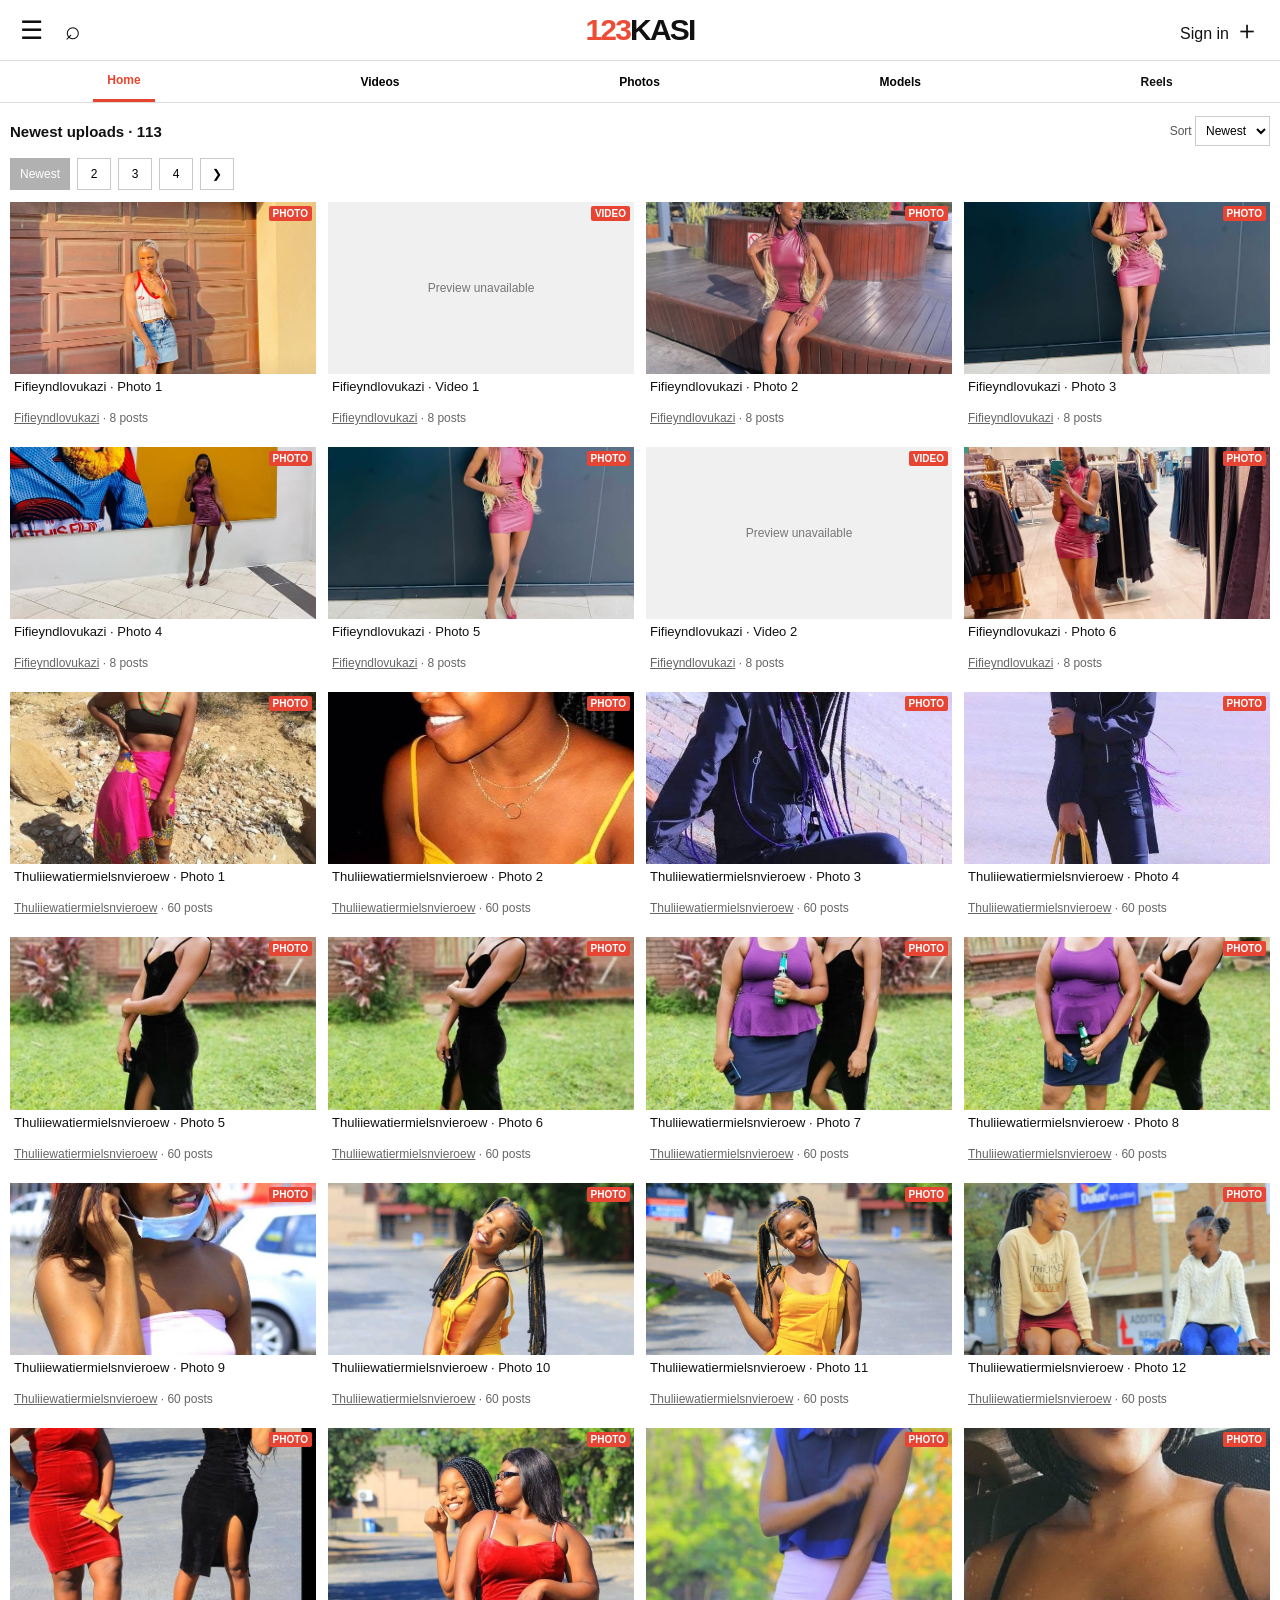
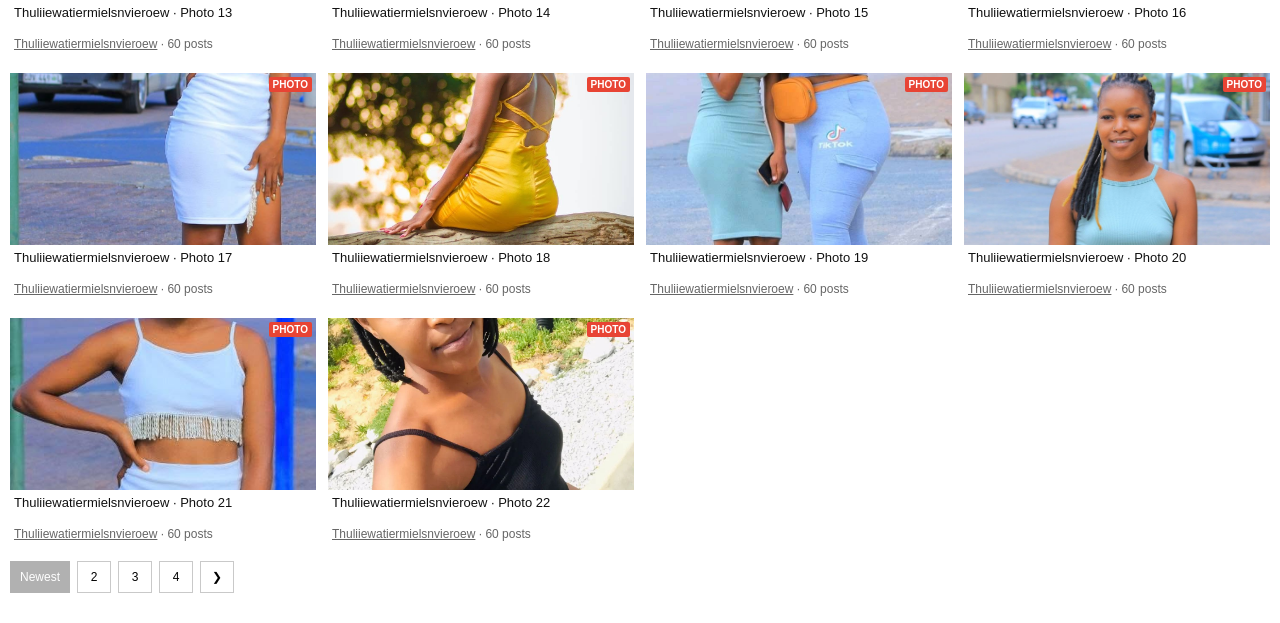
==== commit cf9df948: "Connect homepage sign-in link to deployed Google Apps Script portal" ====
--- a/index.html
+++ b/index.html
@@ -1,6 +1,6 @@
 <!doctype html>
 <html lang="en"><head><meta charset="utf-8"><meta name="viewport" content="width=device-width,initial-scale=1"><meta name="description" content="Browse 123Kasi videos, photos and creators"><title>123Kasi — Discover media</title><link rel="icon" type="image/svg+xml" href="favicon.svg"><link rel="stylesheet" href="assets/css/style.css"></head>
-<body><header class="topbar"><button id="menuToggle" class="icon-btn" aria-label="Hide categories" aria-controls="categoryNav" aria-expanded="true">☰</button><button id="searchToggle" class="icon-btn" aria-label="Search" aria-controls="searchRow" aria-expanded="false">⌕</button><a class="logo" href="index.html"><span>123</span>KASI</a><div class="top-actions"><button id="uploadHelpButton" class="icon-btn" aria-label="How to upload" title="How to upload">＋</button></div></header>
+<body><header class="topbar"><button id="menuToggle" class="icon-btn" aria-label="Hide categories" aria-controls="categoryNav" aria-expanded="true">☰</button><button id="searchToggle" class="icon-btn" aria-label="Search" aria-controls="searchRow" aria-expanded="false">⌕</button><a class="logo" href="index.html"><span>123</span>KASI</a><div class="top-actions"><a class="account-link" href="https://script.google.com/macros/s/AKfycbx9YuMIsln_RxGy3EKkyxLU5lJCpjJq-28LOx1zLykP1gb9mapPJ9PrYNnLwOrXhJ7W_A/exec" aria-label="Sign in or create a 123Kasi account">Sign in</a><button id="uploadHelpButton" class="icon-btn" aria-label="How to upload" title="How to upload">＋</button></div></header>
 <div class="search-row" id="searchRow" role="search" hidden><input id="searchInput" type="search" placeholder="Search videos, photos or models…" aria-label="Search media"></div>
 <nav class="category-nav" id="categoryNav" aria-label="Media categories"><button data-filter="all" class="active">Home</button><button data-filter="videos">Videos</button><button data-filter="photos">Photos</button><button data-filter="models">Models</button><a class="reels-nav-link" href="reels.html">Reels</a></nav>
 <main class="content"><div class="toolbar"><div class="filter-title" id="filterTitle">Newest uploads</div><label class="sort-label">Sort <select id="sortSelect"><option value="newest">Newest</option><option value="oldest">Oldest</option><option value="az">A–Z</option></select></label></div><nav class="pagination" id="paginationTop" aria-label="Media pages"></nav><div class="media-grid" id="mediaGrid" aria-live="polite"></div><div id="emptyState" class="empty-state" hidden>No media found. Try another search or category.</div><nav class="pagination bottom" id="paginationBottom" aria-label="Media pages"></nav></main>
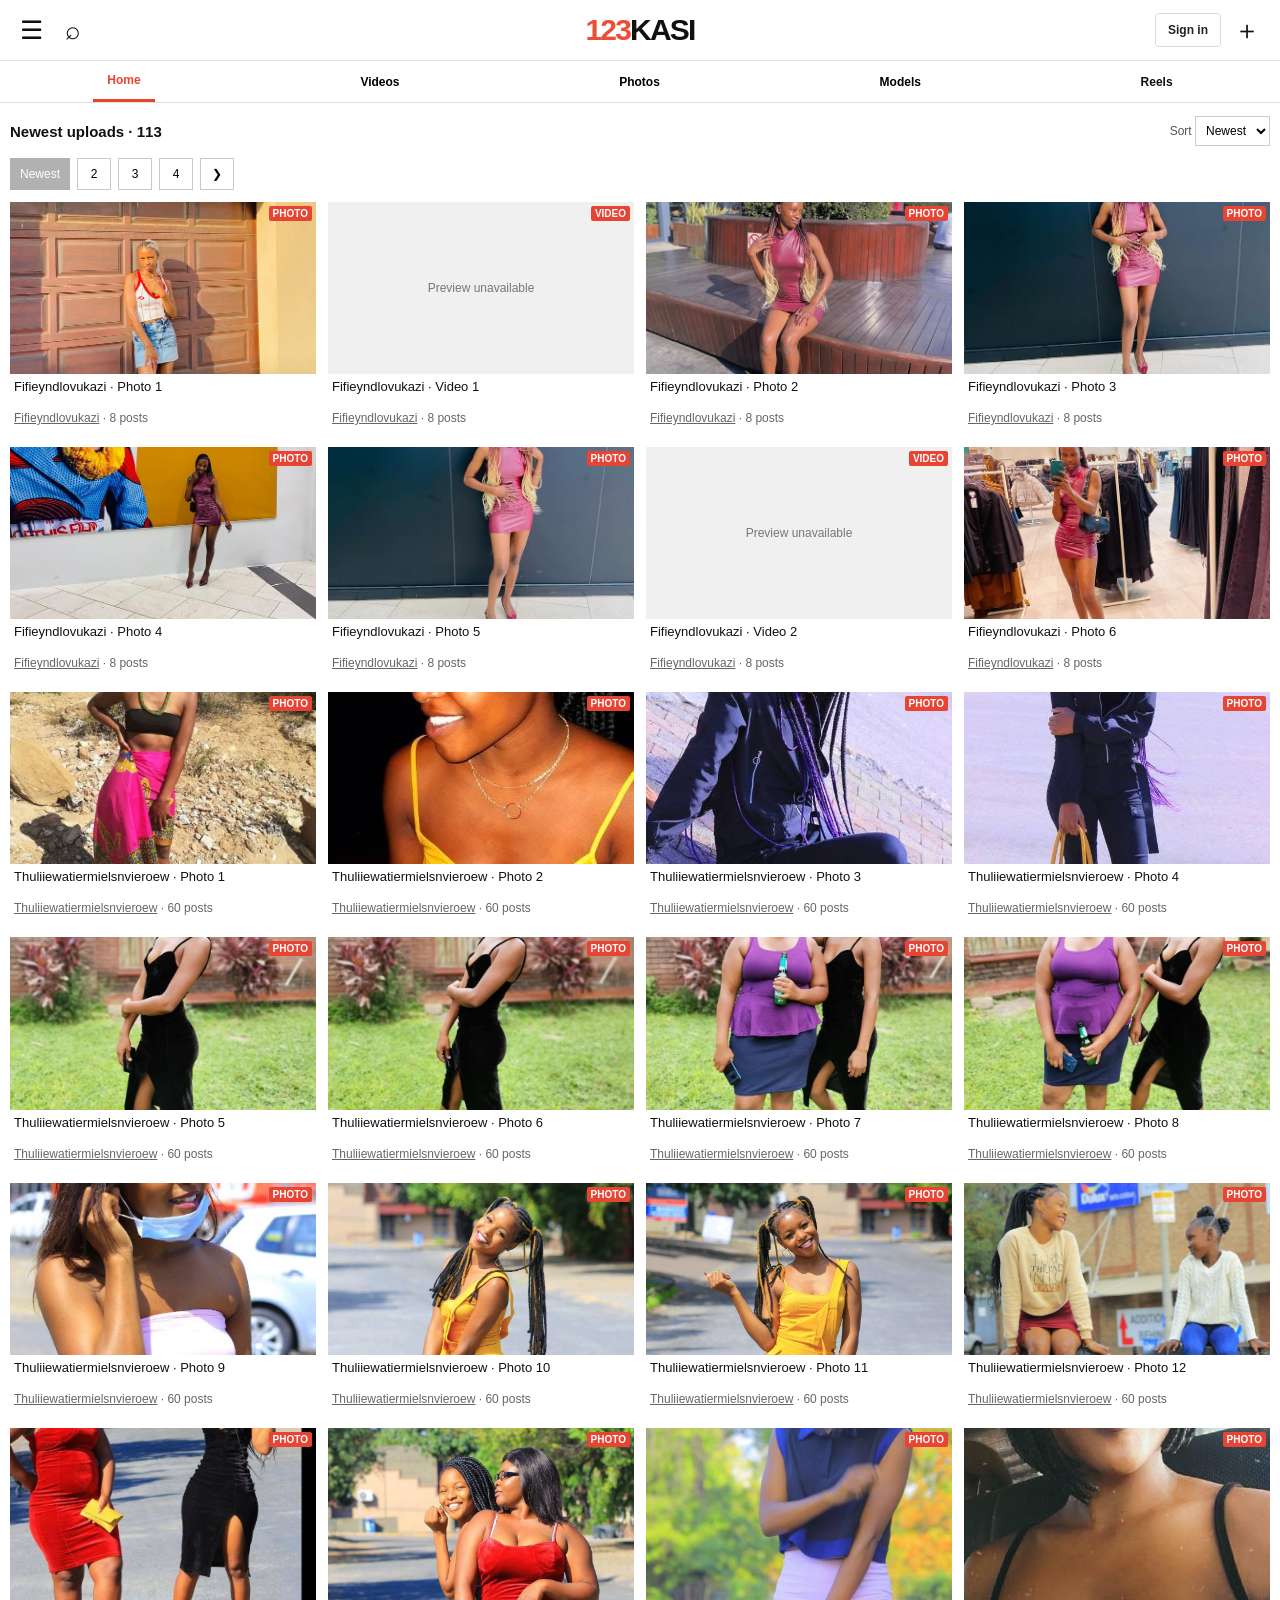
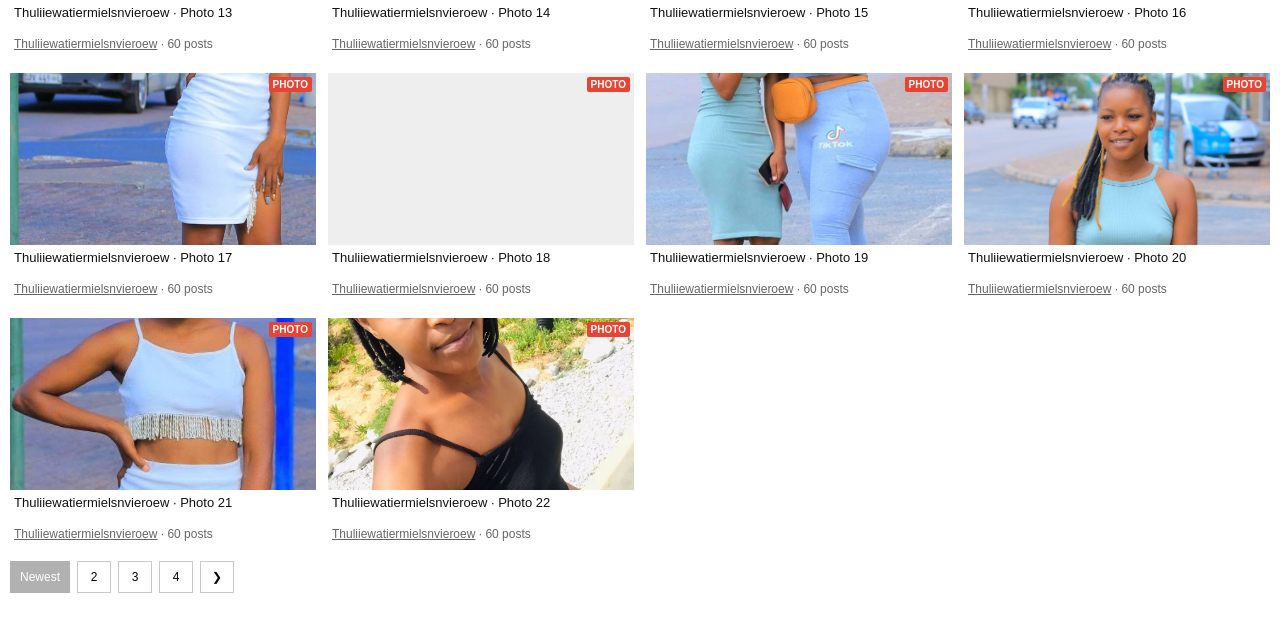
==== commit 245004fd: "Enable secure sign-up popup on index.html" ====
--- a/index.html
+++ b/index.html
@@ -5,4 +5,4 @@
 <nav class="category-nav" id="categoryNav" aria-label="Media categories"><button data-filter="all" class="active">Home</button><button data-filter="videos">Videos</button><button data-filter="photos">Photos</button><button data-filter="models">Models</button><a class="reels-nav-link" href="reels.html">Reels</a></nav>
 <main class="content"><div class="toolbar"><div class="filter-title" id="filterTitle">Newest uploads</div><label class="sort-label">Sort <select id="sortSelect"><option value="newest">Newest</option><option value="oldest">Oldest</option><option value="az">A–Z</option></select></label></div><nav class="pagination" id="paginationTop" aria-label="Media pages"></nav><div class="media-grid" id="mediaGrid" aria-live="polite"></div><div id="emptyState" class="empty-state" hidden>No media found. Try another search or category.</div><nav class="pagination bottom" id="paginationBottom" aria-label="Media pages"></nav></main>
 <dialog id="uploadDialog" class="upload-dialog"><button id="closeUploadDialog" class="close-dialog" aria-label="Close">×</button><h2>How to upload</h2><p>For now, add your media inside a folder under <code>feed/</code> in the GitHub repository. The feed generator publishes the updated library.</p></dialog>
-<script src="assets/js/feed.js"></script><script src="assets/js/motion.js"></script></body></html>+<script src="assets/js/feed.js"></script><script src="assets/js/motion.js"></script><script src="assets/js/account-popup.js"></script></body></html>
--- a/assets/css/style.css
+++ b/assets/css/style.css
@@ -117,3 +117,23 @@
   *,*::before,*::after { animation-duration:0.01ms!important; animation-delay:0ms!important; transition-duration:0.01ms!important; transition-delay:0ms!important; scroll-behavior:auto!important; }
   .motion-ready .media-card,.motion-ready .media-tile { opacity:1!important; transform:none!important; }
 }
+
+/* Account entry point: compact, consistent with the reference header. */
+.top-actions { display:flex; align-items:center; gap:8px; }
+.account-link {
+  display:inline-flex; align-items:center; justify-content:center;
+  height:34px; padding:0 12px; border:1px solid #dbdbdb; border-radius:4px;
+  color:#222; background:#fff; white-space:nowrap;
+  font-size:12px; font-weight:700; text-decoration:none;
+  transition:color 150ms ease, border-color 150ms ease, background-color 150ms ease;
+}
+.account-link:hover { color:#d43f2c; border-color:#e84534; background:#fff7f6; }
+.account-link:active { background:#fce9e6; }
+.account-link:focus-visible { outline:2px solid #e84534; outline-offset:2px; }
+@media (max-width:380px) {
+  .top-actions #uploadHelpButton { display:none; }
+  .account-link { padding:0 9px; font-size:11px; }
+}
+@media(prefers-reduced-motion:reduce) {
+  .account-link { transition:none!important; }
+}
